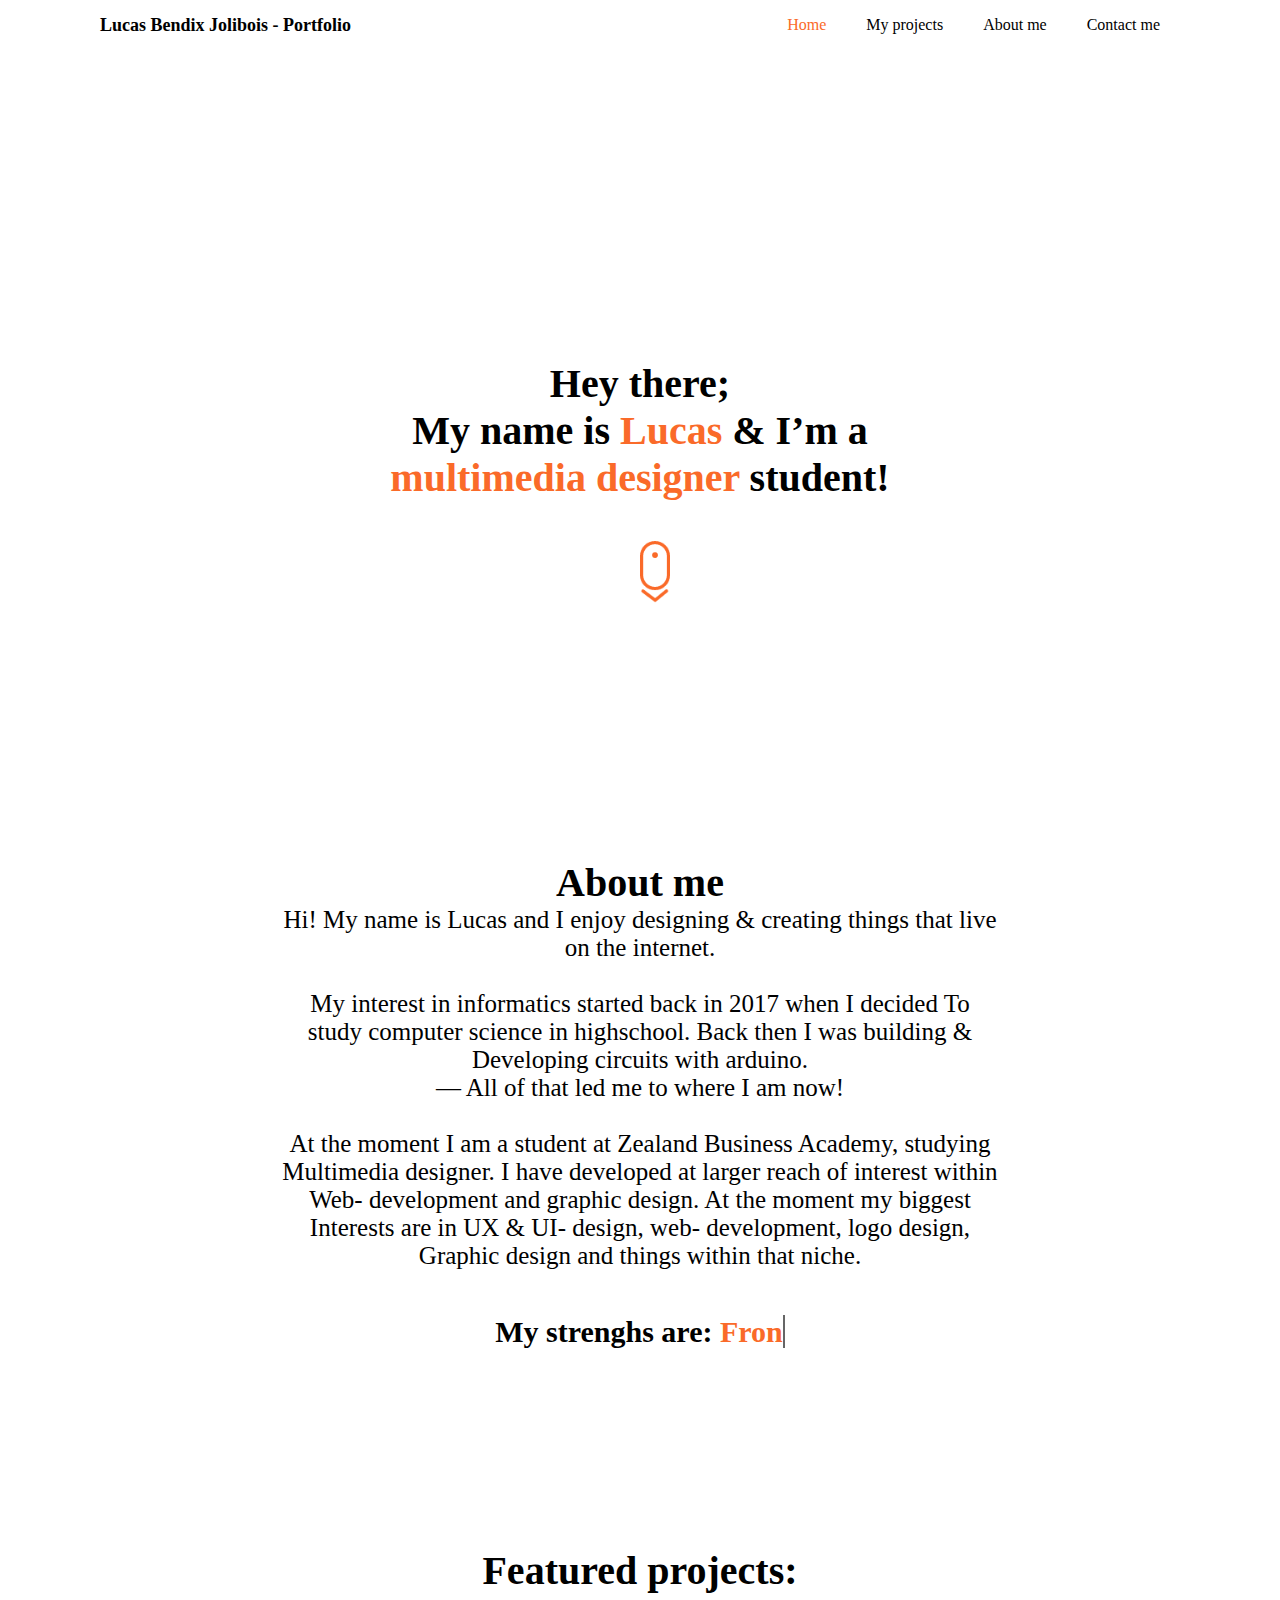
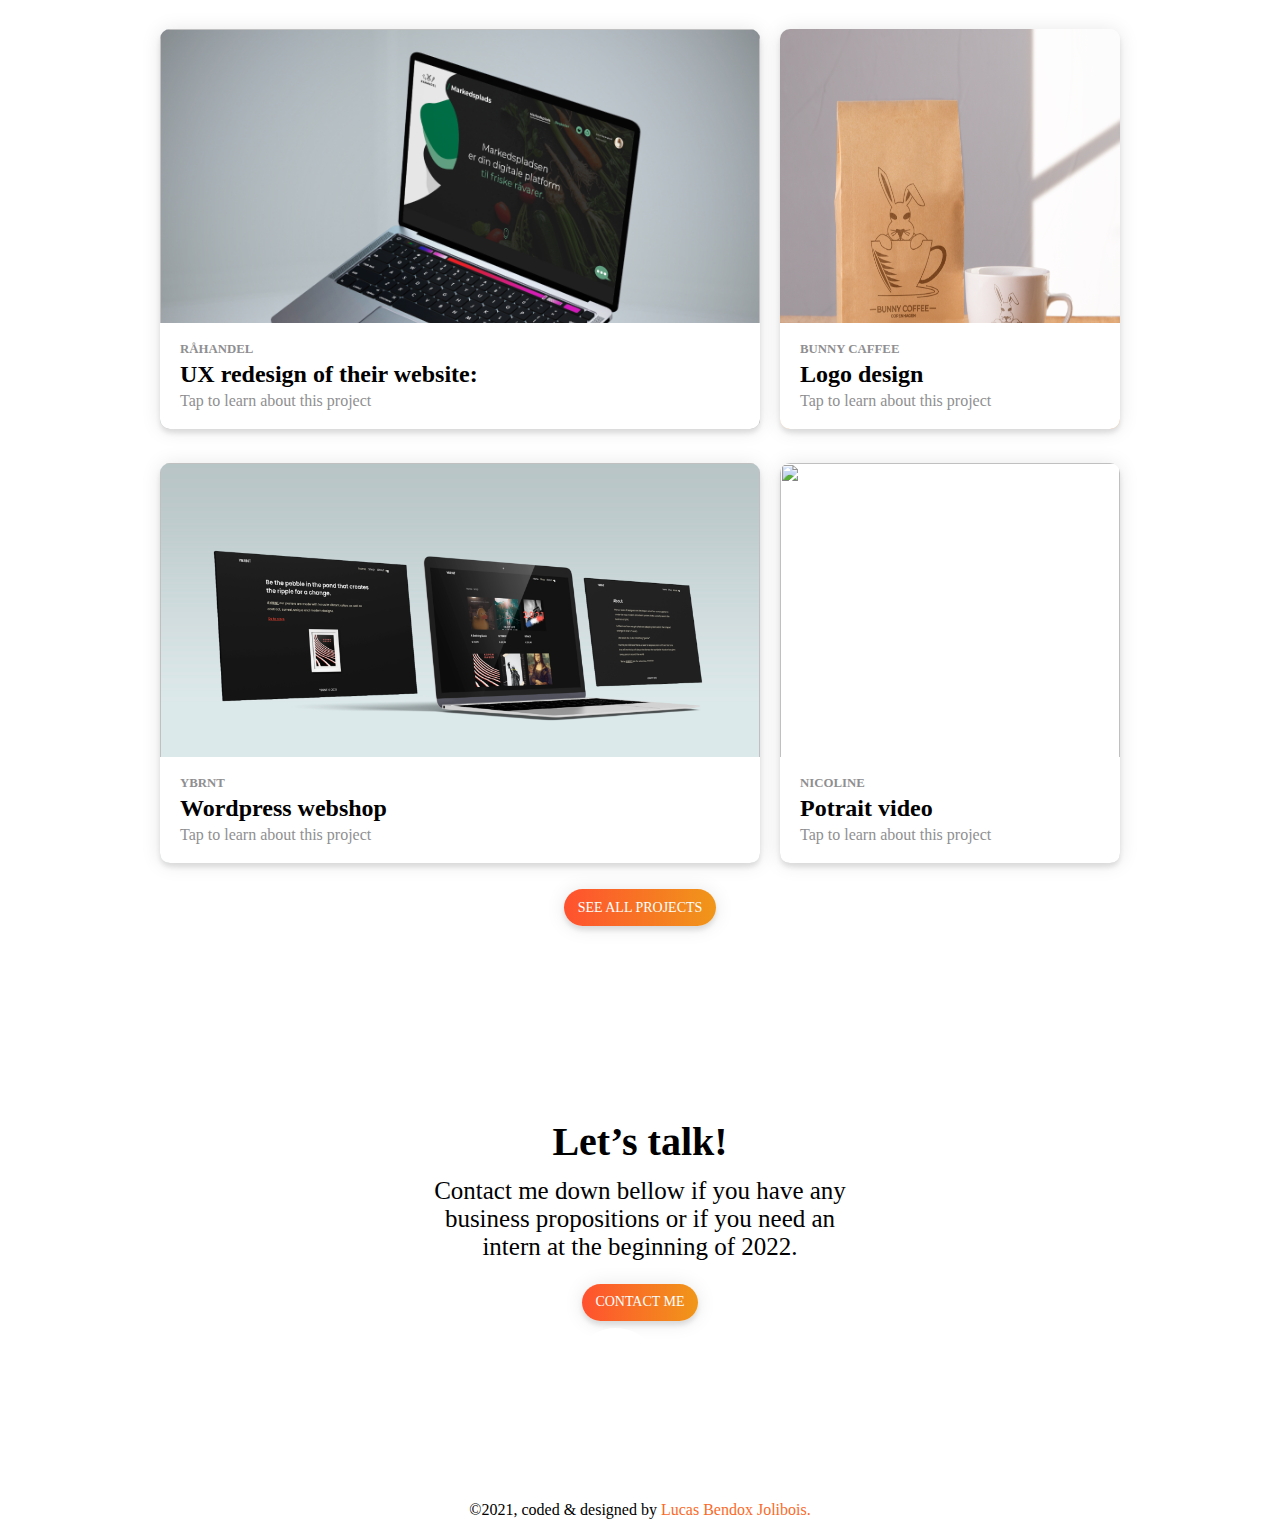
==== index.html @ 2fee9790 "update" ====
<!DOCTYPE html>
<html>
    <head>
        <meta charset="utf-8">
        <meta http-equiv="X-UA-Compatible" content="IE=edge">
        <title></title>
        <meta name="description" content="">
        <meta name="viewport" content="width=device-width, initial-scale=1">
		<script src="https://kit.fontawesome.com/06755d9ca7.js"></script> 
        <link rel="stylesheet" href="style.css">
    </head>
    <body>


		 <!-- Navigation bar -->
		 <header>
			<!--logo (name of the portfolio)-->
			<div class="logo">Lucas Bendix Jolibois - Portfolio</div>

			<!--The menu options-->
			<nav >
			<ul>
				<li><a class="active" href="index.html">Home</a></li>
				<li><a href="my-projects.html">My projects</a></li>
				<li><a href="about-me.html">About me</a></li>
				<li><a href="contact-me.html">Contact me</a></li>
			</ul>

			<!--the burger menu-->
		</nav>
		<div class="burger-menu"><i class="fas fa-bars"></i></div>
		</header>



        <section>

<div>
        <h1 class="title-home">
            Hey there; <br>
My name is <span class="span-color">Lucas </span> & I’m a <br>
<span class="span-color"> multimedia designer </span> student!
        </h1> </div>

        <div class="scroll-icon-position">
        <img class="scroll-icon" src="scroll-2.png" alt="">
    </div>
    </section>




    <section class="section-c">

        <h2 class="about-me-h2 ">
            About me
        </h2>

        <p class="about-me-p">
            Hi! My name is Lucas and I enjoy designing & creating things 
that live on the internet. <br><br>

My interest in informatics started back in 2017 when I decided 
To study computer science in highschool. Back then I was building &
Developing circuits with arduino.  <br>
— All of that led me to where I am now! <br> <br>
 
At the moment I am a student at Zealand Business Academy, studying
Multimedia designer. I have developed at larger reach of interest within
Web- development and graphic design. At the moment my biggest
Interests are in UX & UI- design, web- development, logo design, 
Graphic design and things within that niche.

        </p>
		<div class="text-type-home">

			<h1>My strenghs are:
				<span
				   class="txt-rotate"
				   data-period="2000"
				   data-rotate='[ "Front-end web development.", "UX & UI- design.", "Logo design.", "Illustrator.", "Ligthroom." ]'></span>
			  </h1>
			  
		
			</div>
    </section>


    <h2 class="featured-projects-h2">
        Featured projects:
    </h2>




    <main class="concord" id="concord-cards">


		<div class="card xl">
			<input type="button" class="concord exit" value="×"/>
			<section class="wrapper">
				<img style="background-image: url(Råhandel-cover.png)" alt=""></img>
				<footer class="card-footer">
					<h6>Råhandel</h6>
					<h4>UX redesign of their website:</h4>
					<p>Tap to learn about this project</p>
				</footer>
			</section>
		<div class="content">

		

				<footer class="card-footer">
					<p>Your danish online marketplace with total ordering, delivery and payment 
						of food from small and medium-sized producers to business customers 
						within retail and HORECA. </p>
				</footer>
			</section>
			<div class="content raaaa">
				<p><b>Assignment: </b> <br>
					Raahandel were having problems with their user experience and were
					therefore in need of a redesign that would resonate with their costumers
					and brand. </p>
				<!--<img class="raa-1" alt="" style="background-image:url(mockuo-1-raahandel.png)"/>-->
				<img class="raa-1" src="mockuo-1-raahandel.png" alt="">
				
					<p ><b>Learn more about this project: </b> <br>
						Press on the button down bellow to learn more about this project
					and the process behind it.</p>
					<div class="raah">
						<a href="#" class="btn-grad">Learn more</a>
					</div>
			</div>
		</div>
		</div>
		</div>


		<div class="card im">
			<input type="button" class="concord exit" value="×"/>
			<section class="wrapper">
				<img  src="Bunny-cover.png" alt=""></img>
				<footer class="card-footer">
					<h6>Bunny caffee</h6>
					<h4>Logo design</h4>
					<p>Tap to learn about this project</p>
				</footer>
			</section>
		<div class="content">
	

				<footer class="card-footer">
					
					<p> 
						Your local original & organic coffee shop ready to delight the palette 
of the serious coffee drinker.  
						 </p>
				</footer>
			</section>
			<div class="content">
				<p><b>Assignment: </b> <br>
					Bunny Coffee is a local organic coffee shop that is in need of a logo 
					that resonates with their brand and their costumers.
					 </p>
					 <img class="bunny-log" src="Bunny-logo.png" alt="">

					 <div class="slideshow-container">
						<div class="slideshow-inner">
						  <div class="mySlides fade">
						
							<img  src='coffee-with-logo.png' style='width: 100%;' alt="#"/>
							
						  </div>
						
						  <div class="mySlides fade">
						
							<img  src='caffee-building-logo.png' style='width: 100%;' alt="#"/>
							
						  </div>
						
						  <div class="mySlides fade">
						
							<img  src='caffee-cup.png' style='width: 100%;' alt="#"/>
							
						  </div>

						  <div class="mySlides fade">
						
							<img  src='bunny-cup.png' style='width: 100%;' alt="#"/>
							
						  </div>
						
						 
						  
						  </div>
						
						
						  <a class="prev" onclick='plusSlides(-1)'>&#10094;</a>
						  <a class="next" onclick='plusSlides(1)'>&#10095;</a>
						</div>
						<br/>
						
						
						<div style='text-align: center;'>
						  <span class="dot" onclick='currentSlide(1)'></span>
						  <span class="dot" onclick='currentSlide(2)'></span>
						  <span class="dot" onclick='currentSlide(3)'></span>
						  <span class="dot" onclick='currentSlide(4)'></span>
						</div>
						
						</div>

				<p class="logo-bunny-stuff"> Look at the pictures above to get a feel of the brand and the logo. For more projects, either press on view more projects on under featured projects or visit the projects funktionality in the navigation.</p>
			</div>
		</div>
	</div>
</div>

		<header class="cards">
	<!--	<time>
		<h5 id="date">January 29</h5>
		<h3 id="day">Monday</h3>
	</time>-->


		</header>

		<div class="card xl raaaa">
			<input type="button" class="concord exit" value="×"/>
			<section class="wrapper">
				<img style="background-image: url(ybrnt-project.png)" alt=""></img>
				<footer class="card-footer">
					<h6>YBRNT</h6>
					<h4>Wordpress webshop</h4>
					<p>Tap to learn about this project</p>
				</footer>
			</section>
		<div class="content">
			<p> 
				YBRNT is a modern poster webshop only based on the internet. Shop vibrant, fashionable & abstract art prints for your wall.
				 </p>

				 <p><b>Assignment: </b> <br>
					This was one of my school projects where I had to build a Wordpress poster webshop, as well as design and print posters which were to be sold on the webshop.
					 </p>
					 <img class="wp-gif" src="Skrmoptagelse-2021-05-01-kl-2055.gif" alt="">
					 <p class="learn-more-stuff"><b>Learn more about this project: </b> <br>
						Press on the button down bellow to learn more about this project
					and the process behind it.</p>
					<div class="raah">
						<a href="#" class="btn-grad btn-ynrnt">Learn more</a>
					</div>
		</div>
		</div>



		<div class="card im">
			<input type="button" class="concord exit" value="×"/>
			<section class="wrapper">
				<img  src="Skærmbillede 2021-05-01 kl. 11.40.59.png" alt=""></img>
				<footer class="card-footer">
					<h6>Nicoline</h6>
					<h4>Potrait video</h4>
					<p>Tap to learn about this project</p>
				</footer>
			</section>
		<div class="content">
			<p> 
				A video protrait representing my classmate Nicoline and her hobbies.  
				 </p>
				 <p><b>Assignment: </b> <br>
					Through this project, we were to produce a video portrait of a classmate. There were no specific requirements in relation to how the task should be approached, however, a serious and reflective approach to the presentation was expected. The video portrait should reflect who my classmate Nicoline is, and her hobbies. The video had to last 2 minutes and had to be edited in Premiere Pro Adobe.
					 </p>
					 <div class="video-container">
						<iframe id="nicoline-youtube" width="100%" height="100%" src="https://www.youtube.com/embed/y2m4r-xyUCc?rel=0" frameborder="0" allow="accelerometer; clipboard-write; encrypted-media; gyroscope; picture-in-picture" allowfullscreen></iframe>
					  </div><div class="mango"></div>
		</div>
		</div>
	</main>
	<div class="the-btn">
	<a href="#" class="btn-grad">See all projects</a>
</div>


	

	<section class="section-c">

        <h2 class="me-h2 talk">
            Let’s talk!
        </h2>

        <p class="about-me-p talk-p">
            Contact me down bellow if you have any <br> 
business propositions or if you need an <br>
intern at the beginning of 2022.
        </p>
		<div class="the-btn">
		<a href="#" class="btn-grad">Contact me</a>
	</div>
	<div class="contact-icons">
		<div class="message-bg">
		</div>
		<img  class="mes" src="message-icon@2x.png" alt=""></img>
	
		<img  class="linked" src="linkedin-icon.png" alt=""></img>
	</div>
    </section>

	<footer class="the-site-footer">
<div>
		<p>©2021, coded & designed by <span> <a class="footer-span" href="https://www.linkedin.com/in/lucas-bendix-jolibois-9b3550201" target="_blank">Lucas Bendox Jolibois.</a></span> </p>
	</div>
	</footer>

	
		 <!--Makes the burger menu usable so that it has a function-->
		 <script src="https://code.jquery.com/jquery-3.5.1.js"></script>
		 <script type="text/javascript">
		 $(document).ready(function(){ /*all selectors starts with a "$"*/
		 $('.burger-menu').click(function(){ /*makes it posible to click on the burger menu and adds a function to it*/
		 $('nav').toggleClass('active')}) })</script>  <!--does so that the function that the bruger menu has is to activate the nav bar (the elemtent "nav" will be shown)-->

   
        <script src="https://cdnjs.cloudflare.com/ajax/libs/jquery/3.2.1/jquery.min.js"></script>
        <script src="main.js" async defer></script>
    </body>
</html>
---- style.css ----
@font-face {
	font-family: Roboto;
	src: url("https://s3-us-west-2.amazonaws.com/s.cdpn.io/565097/Roboto-Regular.woff2")
			format("woff2"),
		url("https://s3-us-west-2.amazonaws.com/s.cdpn.io/565097/Roboto-Regular.woff")
			format("woff"),
		url("https://s3-us-west-2.amazonaws.com/s.cdpn.io/565097/Roboto-Regular.ttf")
			format("ttf");
	font-weight: 400;
	font-style: normal;
}





/*Navigation*/
header{
    position: absolute; /*makes it visible, without this, the nav bar would just have the same color as the background*/
    top: 0; /*does so thhere is no white space on the top*/
    left: 0; /*placement of the navbar*/
    padding: 0 100px; /*placement of the nav-bar*/
    background: transparent; /*background color of the nav bar*/
    width: 100%; /*how much the nav bar should fill of the screen in width*/
    box-sizing: border-box; /*turns it into boxes*/
}

/*logo in the navigation*/
header .logo{
    color: #000; /*font color in nav-bar*/
    height: 50px; /*height of the nav-bar*/
    line-height: 50px; /*lineheight in the nav-bar*/
    font-size: 18px; /*size of the font*/
    float: left; /*placement of the name in the nav-bar (Lucas Bendix Jolibois Portfolio)*/
    font-weight: bold; /*makes the text bold in the name of the nav*/
}

/*push the menu options to the right*/
header nav{
    float: right; /*pushes the navigation options to the right*/
}

/*display flex*/
header nav ul{
    margin: 0; /*removes margin*/
    padding: 0; /*removes padding*/
    display: flex; /*dispay flex puts the navigation enxt to eachother in a line*/
}

/*removed liststyle*/
header nav ul li{
    list-style: none; /*does so that it isnt displayed in a list style*/
}

/*adapted the menu optiosn to the nav bar on desktop*/
header nav ul li a{
    height: 50px; /*height of the nav*/
    line-height: 50px; /*lineheight of the bar*/
    padding: 0 20px; /*padding between nav menu options*/
    color: #000; /*color of nav*/
    text-decoration: none; /*no text decoration*/
    display: block; /*displays it as a block around the different nav options*/
	transition: .22s ease-in-out;
	position: relative;
	top: 0;
}

header nav a:hover{
transition: .22s ease-in-out;
top: -3px;
font-size: 18px;

}
/*added a hover effect and a location effect*/
header nav ul li a:hover,
header nav ul li a.active{
    color: #FA6A29; /*turnes the text on nav orange when hover is activated*/
    background: transparent; /*turnes the background on nav black when hover is activated*/
}

/*added the bruger menu to the menubare and removed it for desktop*/
.burger-menu{
    color: #FA6A29; /*white burger menu*/
    float: right; /*pushes the burger menu to the right*/
    line-height: 50px;
    font-size: 24px;
    cursor: pointer; /*shows that it is clickable*/
    display: none; /*removes the visibility of the bruger menu when its on desktop*/
}







.btn-grad {background-image: linear-gradient(to right, #FF512F 0%, #F09819  51%, #FF512F  100%)}
.btn-grad {
   
   
   text-align: center;
   text-transform: uppercase;
   transition: 0.5s;
   background-size: 200% auto;
   color: white;            
   box-shadow: 0px 4px 5px 0px rgba(0, 0, 0, 0.10),
   0px 5px 20px 0px rgba(0, 0, 0, 0.10);
   display: block;
   text-decoration: none;
   display: inline-block;
   padding: 0.7375em 0.99em;
   border-radius: 2em;
   font-size: 14px;
   margin: 0.5em 0;
   padding-bottom: 0.7375em;
   box-shadow: 0px 4px 5px 0px rgba(0, 0, 0, 0.10),
   0px 1px 20px 0px rgba(0, 0, 0, 0.10);
 }

 .btn-grad:hover {
   background-position: right center; /* changes the direction of the grad on button */
   color: #fff;
   text-decoration: none;
   box-shadow: 0px 0px #888888;
   
 }



.btn{
    text-decoration: none;
    background: #D7793E;
    display: inline-block;
    color: #ffff;
    padding: 0.7375em 0.99em;
    border-radius: 2em;
    font-size: 14px;
    margin: 0.5em 0;
    padding-bottom: 0.7375em;
}

/*adds a hover effect to the second button*/
.btn:hover{
    color: #FCB905;
    background: #111111;
}


.title-home{
    text-align: center;
    padding-left: 30%;
    padding-right: 30%;
    padding-top: 40vh;
    font-weight: 600;
    font-size: 40px;
}

.span-color{
    color: #FA6A29
}

.scroll-icon{
	position: absolute;
    height: auto;
    width: 30px;
    display: inline-block;
    text-align: center;
    margin-top: 40px;

}

div, .scroll-icon-position{
    text-align: center;
  }



  .about-me-h2{
    text-align: center;
    padding-left: 30%;
    padding-right: 30%;
    padding-top: 50px;
    font-weight: 600;
    font-size: 40px;
	padding-top: 28%;
  }


  .me-h2{
    text-align: center;
    padding-left: 30%;
    padding-right: 30%;
    padding-top: 50px;
    font-weight: 600;
    font-size: 40px;
	
  }

  

  .about-me-p{
      padding-left: 22%;
      padding-right: 22%;
      text-align: center;
      font-size: 25px;
  }


  .featured-projects-h2{
    text-align: center;
    padding-left: 30%;
    padding-right: 30%;
    padding-top: 22vh;
    font-weight: 600;
    font-size: 40px;
  }





*, *:before, *:after {
		-moz-box-sizing: border-box;
		-webkit-box-sizing: border-box;
		box-sizing: border-box;
	}
body,
html {
	padding: 0;
	height: 100%;
	width: 100%;
}
body.scroll-off{
	overflow-y: hidden;
}
html,
body,
div,
span,
applet,
object,
iframe,
title,
p {
	margin: 0;
	padding: 0;
	border: 0;
	font-size: 100%;
	font: inherit;
	vertical-align: baseline;
	font-family: "Roboto";
}
h1,
h2,
h3,
h4,
h5,
h6 {
	margin: 0;
	font-size: 100%;
	vertical-align: baseline;
	font-family: "Roboto";
	font-weight: 600;
}
h1 {
	font-size: 3em;
}
h2 {
	font-size: 2.6em;
}
h3 {
	font-size: 2em;
}
h4 {
	font-size: 1.5em;
}
h5 {
	font-size: 1em;
}
h6 {
	font-size: 0.8em;
}
/* ================================= *
 * Cards outer Styling
 ==================================== */
main.concord {
	margin: 20px 0;
	text-align: center;
}
.concord > header {
	width: 90%;
	padding: 0px 15px 0px 15px;
	margin: 0 auto;
	position: relative;
	display: block;
	overflow: auto;
	text-align: left;
}
.concord > header time {
	display: table-cell;
	float: left;
	color: black;
}
.concord > header time:first-child {
	color: #8f8f91;
}
.concord > header time h3 {
	color: black;
	font-weight: 700;
}

.concord > header avatar{
	display: table-cell;
	text-align: right;
	float: right;
	background-position: center;
	background-size: 120%;
	background-repeat: no-repeat;
	border-radius: 50%;
	height: 50px;
	width: 50px;
}
/* ================================= *
 * Card Styling + Default
 ==================================== */
.card {
	z-index: 1;
	cursor: pointer;
	display: inline-block;
	position: static;
	text-align: left;
	width: 89%;
	height: 400px;
	max-height: 400px;
	border-radius: 10px;
	margin: 15px 8px;
	overflow: hidden;
	background: white;
	box-shadow: 0px 4px 5px 0px rgba(0, 0, 0, 0.10),
		0px 1px 20px 0px rgba(0, 0, 0, 0.10);
	transform-origin: center;
	transition: transform, width, height, border-radius, top, left;
  	transition-duration: 500ms;
  	transition-timing-function: ease-in-out;
	-moz-user-select: none; 
	-webkit-user-select: none; 
	-ms-user-select:none; 
	user-select:none;
	-o-user-select:none;
}
.card.gate_reserved{
	box-shadow: none;
}
.card .wrapper {
	height: 100%;
	width: 100%;
	position: relative;
	display: table; 
}
.card h5,
.card h6,
.card p {
	margin: 4px 0;
}
.card h6,
.card p {
	color: #8f8f91;
}
.card h6 {
	text-transform: uppercase;
}
.card video,
.card img {
	display: table-cell;
	position: relative;
	width: 100%;
	height: 100%;
	background-position: center;
	background-size: cover;
	background-repeat: no-repeat;
}
.card > .wrapper > header,
.card > .wrapper > footer{
	display: table-cell;
	width: 100%;
	height: auto;
	padding: 15px 20px;
	box-sizing: border-box;
}
.card > .wrapper > footer{
	background: white;
	position: absolute;
	bottom: 0;
	left: 0;
}
.card:active {
	transform: scale(0.97);
}

/* Card Style: x */
.card.x h4,
.card.x p {
	color: white;
}
.card.x h6 {
	color: rgba(255, 255, 255, 0.65);
}
.card.x > .wrapper > header,
.card.x > .wrapper > footer {
	position: absolute;
	left: 0;
	background: transparent;
	padding: 15px 20px;
}
.card.x > .wrapper > header {
	top: 0;
}
.card.x > .wrapper > footer {
	bottom: 0;
}
/* Card Style: v */
.card.im .wrapper{display: block;}
.card.im video{object-fit: cover;}
.card.im video:before{
	position: absolute;
	right: 15px;
	top: 0;
	background: rgba(255,255,255,0.3);
	content: "mute";
}

/* Card Style: i */
.card.i h2,
.card.i h6,
.card.i p{
	color: white;
}
.card.i h2{
	width: 50%;
	text-transform: uppercase;
}
.card.i p{
	font-size: 0.7em;
}
.card.i > .wrapper > header,
.card.i > .wrapper > footer {
	position: absolute;
	left: 0;
	padding: 15px 20px;
}
.card.i > .wrapper > header{
	top: 0;
}
.card.i > .wrapper > header img{
	width: 70px;
	height: 70px;
	border-radius: 18px;
	background-position: center;
	background-size: cover;
	background-repeat: no-repeat;
	background-color: white;
}
.card.i > .wrapper > footer {
	background: transparent;
	bottom: 0;
}
button.card{
	position: relative;
	height: auto;
	width: auto;
	border: 0;
	outline: 0;
	font-weight: 600;
	color: rgba(28, 111, 215, 0.88);
	text-align: left;
	background: rgba(255,255,255,0.95);
	border-radius: 20px;
	padding: 4.4px 13px;
}
/* Card Style~input styling*/
input[type="button"].concord{
	cursor: pointer;
	position: absolute;
	height: auto;
	width: auto;
	border: 0;
	outline: 0;
	font-weight: 600;
	color: rgba(28, 80, 245, 0.98);
	text-align: left;
	background: rgba(255,255,255,0.95);
	border-radius: 20px;
	padding: 4.4px 13px;
	margin: 0;
	right: 20px;
	bottom: 19px;
	box-sizing: border-box;
}
input[type="button"].concord:active{
	color: rgba(28, 80, 245, 0.48);
}
input[type="button"].concord.exit{
	display: none;
	z-index: 99;
	top: 15px;
	right: 20px;
	bottom: initial;
	padding: 2px 7px;
	font-size: 1.2em;
	line-height: 1em;
	color: rgba(255,255,255,0.75);
	background: rgba(20,20,25,0.65);
	padding-bottom: 2.5px;
	padding-top: 2.5px;
	
}
input[type="button"].concord-exit:active{
	color: rgba(28, 80, 245, 0.48);
}
/* Card State: Content and Card active Styling*/
.card > .content{
	margin-top: 60px;
	margin-bottom: 20px;
	opacity: 0;
	width: 100%;
	height: 0px;
	transition: height, opacity, margin;
  	transition-duration: 900ms;
  	transition-timing-function: ease-in-out;
}
	.card > .content p{
		margin: 35px 20px;
		color: #8f8f91;
	}
		.card > .content p + p{
			margin-top: 0;
		}
		.card > .content p > b{
			color: black;
		}
	.card > .content img{
		position: relative;
		display: block;
		width: 100%;
		height: auto;
		background-position: center;
		background-repeat: no-repeat;
		background-size: cover;
	}
/*	.card > .content img:after{
		
	}*/
.card.in-flight{
	cursor: default;
	z-index: 98;
	display: block;
	max-height: none;
	max-width: none;
	top: 40px!important;
	height: 95vh !important;
	width: 100vw !important;
	margin: 0;
	overflow-y: scroll;
	transform: none;
	border-bottom-left-radius: 0;
	border-bottom-right-radius: 0;
}
.card.active:hover{
	transform: none;
}
.card.in-flight > .wrapper{
	height: 55%;
}
.card.in-flight > input[type="button"].concord.exit{
	display: block;
}
.card.in-flight > .content{
	margin-top: 0px;
	height: 45%;
	background: white;
	opacity: 1;
}

.the-btn{
	text-align: center;
	margin-top: -20px;
}

.raa-1{
	margin-top: 80px;
	margin-bottom: 80px;
	padding-left: 10%;
	padding-right: 10%;
}


.learn-more-project{
	margin-top: 0px;
	margin-bottom: -100px;
}

.learn-more-project-p{
	padding-bottom: -20px;

}

.card > .content .raaaa p {
	
		margin: 5px;
}

.btn{
	margin-bottom: 50px;
}

.talk{
	margin-top: 15vh;
	margin-bottom: 12px;
}

.talk-p{
	padding-bottom: 4vh;
}

.txt-rotate{
	color: #FA6A29;
	text-align: center;
}

.text-type-home{
	text-align: center;
	font-size: 10px;
	margin-bottom: 0vh;
	margin-top: 5vh;
}

.bunny-log{
	margin-top: -30px;
	margin-bottom: -50px;
}

.logo-bunny-stuff{
	padding-bottom: 7vh;
}


.btn-ynrnt{
	margin-top: -100px;
}




/* carouselle*/

.slideshow-container {
    max-width: 80%;
    position: relative;
    margin: auto
}

.mySlides {
    display: none;
  height: auto;
  border: solid 1px black;
     
}

.prev,
.next {
    cursor: pointer;
    position: absolute;
    top: 50%;
    width: auto;
    margin-top: -22px;
    padding: 16px;
    color: #222428;
    font-weight: bold;
    font-size: 30px;
    transition: .6s ease;
    border-radius: 0 3px 3px 0
}

.next {
    right: -50px;
    border-radius: 3px 3px 3px 3px
}

.prev {
    left: -50px;
    border-radius: 3px 3px 3px 3px
}

.prev:hover,
.next:hover {
    color: #f2f2f2;
    background-color: rgba(0, 0, 0, 0.8)
}

.text {
    color: #f2f2f2;
    font-size: 15px;
    padding-top: 12px;
  padding-bottom: 12px;
    position: absolute;
    bottom: 0;
    width: 100%;
    text-align: center;
    background-color: #222428
}

.numbertext {
    color: #f2f2f2;
    font-size: 12px;
    padding: 8px 12px;
    position: absolute;
    top: 0
}

.dot {
    cursor: pointer;
    height: 15px;
    width: 15px;
    margin: 0 2px;
    background-color: #bbb;
    border-radius: 50%;
    display: inline-block;
    transition: background-color .6s ease
}

.active,
.dot:hover {
    background-color: #e2e0e0
}




/*footer*/
.the-site-footer{
	text-align: center;
	padding-bottom: 2vh;
	margin-top: 9vh;
}



.raah{
	padding-bottom: 5vh;
}


#nicoline-youtube{
    
	margin-bottom: 600px;
}


.video-container { 
	position: relative; 
	padding-bottom: 56.25%; 
	padding-top: 30px; 
	height: 0; 
	overflow: hidden; 
	margin-left: 5%;
	margin-right: 5%;
	
}

.video-container iframe, .video-container object, .video-container embed { 
	position: absolute; 
	top: 0; 
	left: 0; 
	width: 100%; 
	height: 100%; }

	.mango{
		padding-top: 10vh;
	}


	.wp-gif{
		width: 100%;
		height: auto;
		padding-left: 5%;
		padding-right: 5% !important;
		padding-bottom: 5vh;
	}

	.footer-span{
		text-decoration: none;
		color: #FA6A29;
		transition: .22s ease-in-out;
		position: relative;
		top: 0;
	}

	.footer-span:hover{
		color: #ff5100;
		transition: .22s ease-in-out;
		top: -2px;
		font-size: 17px;
	}

@media screen and (min-width: 530px){
	.card{
		width: 75%;
	}
}
@media screen and (min-width: 600px){
	.card{
		max-width:340px;
		width: 65%;
	}
}
@media screen and (max-width: 599px){
	.card.in-flight{
		border-radius: 0;
		max-width: 100%;
		top: 0!important; 
		left:0!important;
	}
}
@media screen and (min-width: 600px){
	.card.in-flight{
		left: calc((100vw - 460px) / 2)!important;
		max-width: 460px!important;
	}
}
@media screen and (min-width: 730px){
	.card{
		max-width:340px;
		width: 40%;
	}
	.card.in-flight{
		left: calc((100vw - 700px) / 2)!important;
		max-width: 700px!important;
	}
}
@media screen and (min-width: 1000px){
	.card{
		width: 340px;
	}
	.card.xl{
		width: 600px;
		max-width: 600px;
	}
	.card.xl.active{
		width: 100%;
		max-width: 700px;
	}
}


/*------- MEDIA QUERIES PRIMARILY FOR THE NAVIGATION--------*/


/*@media for the menu for everything smaller than 990 pixels*/
@media (max-width: 990px){
    header{
        padding: 0 20px;
    }

/*made the bruger menu visible on smaller devices (to make it responsive)*/
    .burger-menu{
        display: block;
    }

/*made the burger menu usable (on smaller devices)*/
    header nav{
        /*display: none;*/
        
        position: absolute; /*makes invisible so that you'll see the main page*/
        width: 100%;
        height: calc(100vh - 50px); /*100vh does so that the menu bare on phone uses all the screen. retracting 50px as the 100vh uses abit more than the whole screen*/
        background: #fff;
        z-index: 2; /*puts the burger menu infront as i had trouble with it either being behind the youtbe video or covering it so that the youtube video wouldn't play*/
        top: 50px; /*how far down it is places from the top*/
        left: -100%; /*does so that the menu bar comes from the left side. if it was without the -, it would have come from the right side*/
        transition: 0.5s; /*how long it takes for the menu bare to apear. 0.5s gives it time to show the transition*/
    }

/*code for the header nav. when its active the menu bar will apoear at the middle of the screen instead of being on the left side*/
    header nav.active{
        left: 0;
    }

/*code for the menu on smaller devices*/
    header nav ul{
        display: block; /*alignes the menu downwards*/
        text-align: center; /*centers it so that it isnt on the left side*/
    }

/*box code*/
    header nav ul li a{
        border-bottom: 1px solid #333333; /*adds a line around the menu options so that you can differentiate between the boxes of the meu options and the the limits and where it ends*/
    }
}


@media (max-width: 340px){
header .logo{
    font-size: 15px;
	
}
}

@media (max-width: 380px){
	.title-home{
		text-align: center;
		padding-left: 10%;
		padding-right: 10%;
		padding-top: 20vh;
		font-weight: 600;
		font-size: 25px;
	}


	.scroll-icon{
		position: absolute;
		height: auto;
		width: 18px;
		display: inline-block;
		text-align: center;
		margin-top: 15px;
	
	}
	

	.me-h2{
		text-align: center;
		padding-left: 10%;
		padding-right: 10%;
		padding-top: 50px;
		font-weight: 600;
		font-size: 25px;
		
	  }
	
	  
	
	  .about-me-p{
		  padding-left: 10%;
		  padding-right: 10%;
		  text-align: center;
		  font-size: 15px;
	  }

	  .about-me-h2{
		text-align: center;
		padding-left: 10%;
		padding-right: 10%;
		padding-top: 50px;
		font-weight: 600;
		font-size: 25px;
		padding-top: 37%;
	  }

	  .featured-projects-h2{
		text-align: center;
		padding-left: 10%;
		padding-right: 10%;
		padding-top: 22vh;
		font-weight: 600;
		font-size: 25px;
	  }

	  h1 {
		font-size: 22px;
	}
}

@media (max-width: 299px){
    header .logo{
        font-size: 11px;
    
    }}


    @media (max-width: 235px){
        header .logo{
            font-size: 10px;
        
        }}

	

		@media (max-width: 489px){
			.title-home{
				text-align: center;
				padding-left: 10%;
				padding-right: 10%;
				padding-top: 20vh;
				font-weight: 600;
				font-size: 25px;
			}
		
		
			.scroll-icon{
				position: absolute;
				height: auto;
				width: 18px;
				display: inline-block;
				text-align: center;
				margin-top: 15px;
			
			}
			
		
			.me-h2{
				text-align: center;
				padding-left: 10%;
				padding-right: 10%;
				padding-top: 50px;
				font-weight: 600;
				font-size: 25px;
				
			  }
			
			  
			
			  .about-me-p{
				  padding-left: 10%;
				  padding-right: 10%;
				  text-align: center;
				  font-size: 15px;
			  }
		
			  .about-me-h2{
				text-align: center;
				padding-left: 10%;
				padding-right: 10%;
				padding-top: 50px;
				font-weight: 600;
				font-size: 25px;
				padding-top: 37%;
			  }
		
			  .featured-projects-h2{
				text-align: center;
				padding-left: 10%;
				padding-right: 10%;
				padding-top: 22vh;
				font-weight: 600;
				font-size: 25px;
			  }
		
			  h1 {
				font-size: 22px;
			}
		}







		@media only screen and (max-width: 407px) and (min-width: 400px)  {
			.title-home{
				text-align: center;
				padding-left: 10%;
				padding-right: 10%;
				padding-top: 20vh;
				font-weight: 600;
				font-size: 20px;
			}
		
		
			.scroll-icon{
				position: absolute;
				height: auto;
				width: 18px;
				display: inline-block;
				text-align: center;
				margin-top: 15px;
			
			}
		

			.me-h2{
				text-align: center;
				padding-left: 10%;
				padding-right: 10%;
				padding-top: 50px;
				font-weight: 600;
				font-size: 25px;
				
			  }
			
			  
			
			  .about-me-p{
				  padding-left: 10%;
				  padding-right: 10%;
				  text-align: center;
				  font-size: 15px;
			  }
		
			  .about-me-h2{
				text-align: center;
				padding-left: 10%;
				padding-right: 10%;
				padding-top: 50px;
				font-weight: 600;
				font-size: 25px;
				padding-top: 37%;
			  }
		
			  .featured-projects-h2{
				text-align: center;
				padding-left: 10%;
				padding-right: 10%;
				padding-top: 22vh;
				font-weight: 600;
				font-size: 25px;
			  }
		
			  h1 {
				font-size: 22px;
			}
			
		}




		 @media only screen and (max-width: 632px) and (min-width: 489px)  {
			.title-home{
				text-align: center;
				padding-left: 10%;
				padding-right: 10%;
				padding-top: 42vh;
				font-weight: 600;
				font-size: 33px;
			}
		
		
			.scroll-icon{
				position: absolute;
				height: auto;
				width: 18px;
				display: inline-block;
				text-align: center;
				margin-top: 15px;
			
			}
			
		
			.me-h2{
				text-align: center;
				padding-left: 10%;
				padding-right: 10%;
				padding-top: 50px;
				font-weight: 600;
				font-size: 33px;
				
			  }
			
			  
			
			  .about-me-p{
				  padding-left: 10%;
				  padding-right: 10%;
				  text-align: center;
				  font-size: 15px;
			  }
		
			  .about-me-h2{
				text-align: center;
				padding-left: 10%;
				padding-right: 10%;
				padding-top: 50px;
				font-weight: 600;
				font-size: 33px;
				padding-top: 45vh;
			  }
		
			  .featured-projects-h2{
				text-align: center;
				padding-left: 10%;
				padding-right: 10%;
				padding-top: 22vh;
				font-weight: 600;
				font-size: 33px;
			  }
		
			  h1 {
				font-size: 22px;
			}
		}


		@media only screen and (max-width: 770px) and (min-width: 633px)  {
			.title-home{
				text-align: center;
				padding-left: 10%;
				padding-right: 10%;
				padding-top: 42vh;
				font-weight: 600;
				font-size: 33px;
			}
		
		
			.scroll-icon{
				position: absolute;
				height: auto;
				width: 18px;
				display: inline-block;
				text-align: center;
				margin-top: 15px;
			
			}
			
		
			.me-h2{
				text-align: center;
				padding-left: 10%;
				padding-right: 10%;
				padding-top: 50px;
				font-weight: 600;
				font-size: 33px;
				
			  }
			
			  
			
			  .about-me-p{
				  padding-left: 10%;
				  padding-right: 10%;
				  text-align: center;
				  font-size: 15px;
			  }
		
			  .about-me-h2{
				text-align: center;
				padding-left: 10%;
				padding-right: 10%;
				padding-top: 50px;
				font-weight: 600;
				font-size: 33px;
				padding-top: 49vh;
			  }
		
			  .featured-projects-h2{
				text-align: center;
				padding-left: 10%;
				padding-right: 10%;
				padding-top: 22vh;
				font-weight: 600;
				font-size: 33px;
			  }
		
			  h1 {
				font-size: 22px;
			}
		}



		@media only screen and (max-width: 990px) and (min-width: 771px)  {
			.title-home{
				text-align: center;
				padding-left: 10%;
				padding-right: 10%;
				padding-top: 42vh;
				font-weight: 600;
				font-size: 39px;
			}
		
		
			.scroll-icon{
				position: absolute;
				height: auto;
				width: 18px;
				display: inline-block;
				text-align: center;
				margin-top: 15px;
			
			}
			
		
			.me-h2{
				text-align: center;
				padding-left: 10%;
				padding-right: 10%;
				padding-top: 50px;
				font-weight: 600;
				font-size: 33px;
				
			  }
			
			  
			
			  .about-me-p{
				  padding-left: 10%;
				  padding-right: 10%;
				  text-align: center;
				  font-size: 15px;
			  }
		
			  .about-me-h2{
				text-align: center;
				padding-left: 10%;
				padding-right: 10%;
				padding-top: 50px;
				font-weight: 600;
				font-size: 33px;
				padding-top: 45vh;
			  }
		
			  .featured-projects-h2{
				text-align: center;
				padding-left: 10%;
				padding-right: 10%;
				padding-top: 22vh;
				font-weight: 600;
				font-size: 33px;
			  }
		
			  h1 {
				font-size: 22px;
			}
		}


		@media only screen and (max-width: 1125px) and (min-width: 991px)  {
			.title-home{
				text-align: center;
				padding-left: 10%;
				padding-right: 10%;
				padding-top: 42vh;
				font-weight: 600;
				font-size: 39px;
			}
		
		
			.scroll-icon{
				position: absolute;
				height: auto;
				width: 18px;
				display: inline-block;
				text-align: center;
				margin-top: 15px;
			
			}
			
		
			.me-h2{
				text-align: center;
				padding-left: 10%;
				padding-right: 10%;
				padding-top: 50px;
				font-weight: 600;
				font-size: 33px;
				
			  }
			
			  
			
			  .about-me-p{
				  padding-left: 10%;
				  padding-right: 10%;
				  text-align: center;
				  font-size: 15px;
			  }
		
			  .about-me-h2{
				text-align: center;
				padding-left: 10%;
				padding-right: 10%;
				padding-top: 50px;
				font-weight: 600;
				font-size: 33px;
				padding-top: 45vh;
			  }
		
			  .featured-projects-h2{
				text-align: center;
				padding-left: 10%;
				padding-right: 10%;
				padding-top: 22vh;
				font-weight: 600;
				font-size: 33px;
			  }
		
			  h1 {
				font-size: 22px;
			}
		}
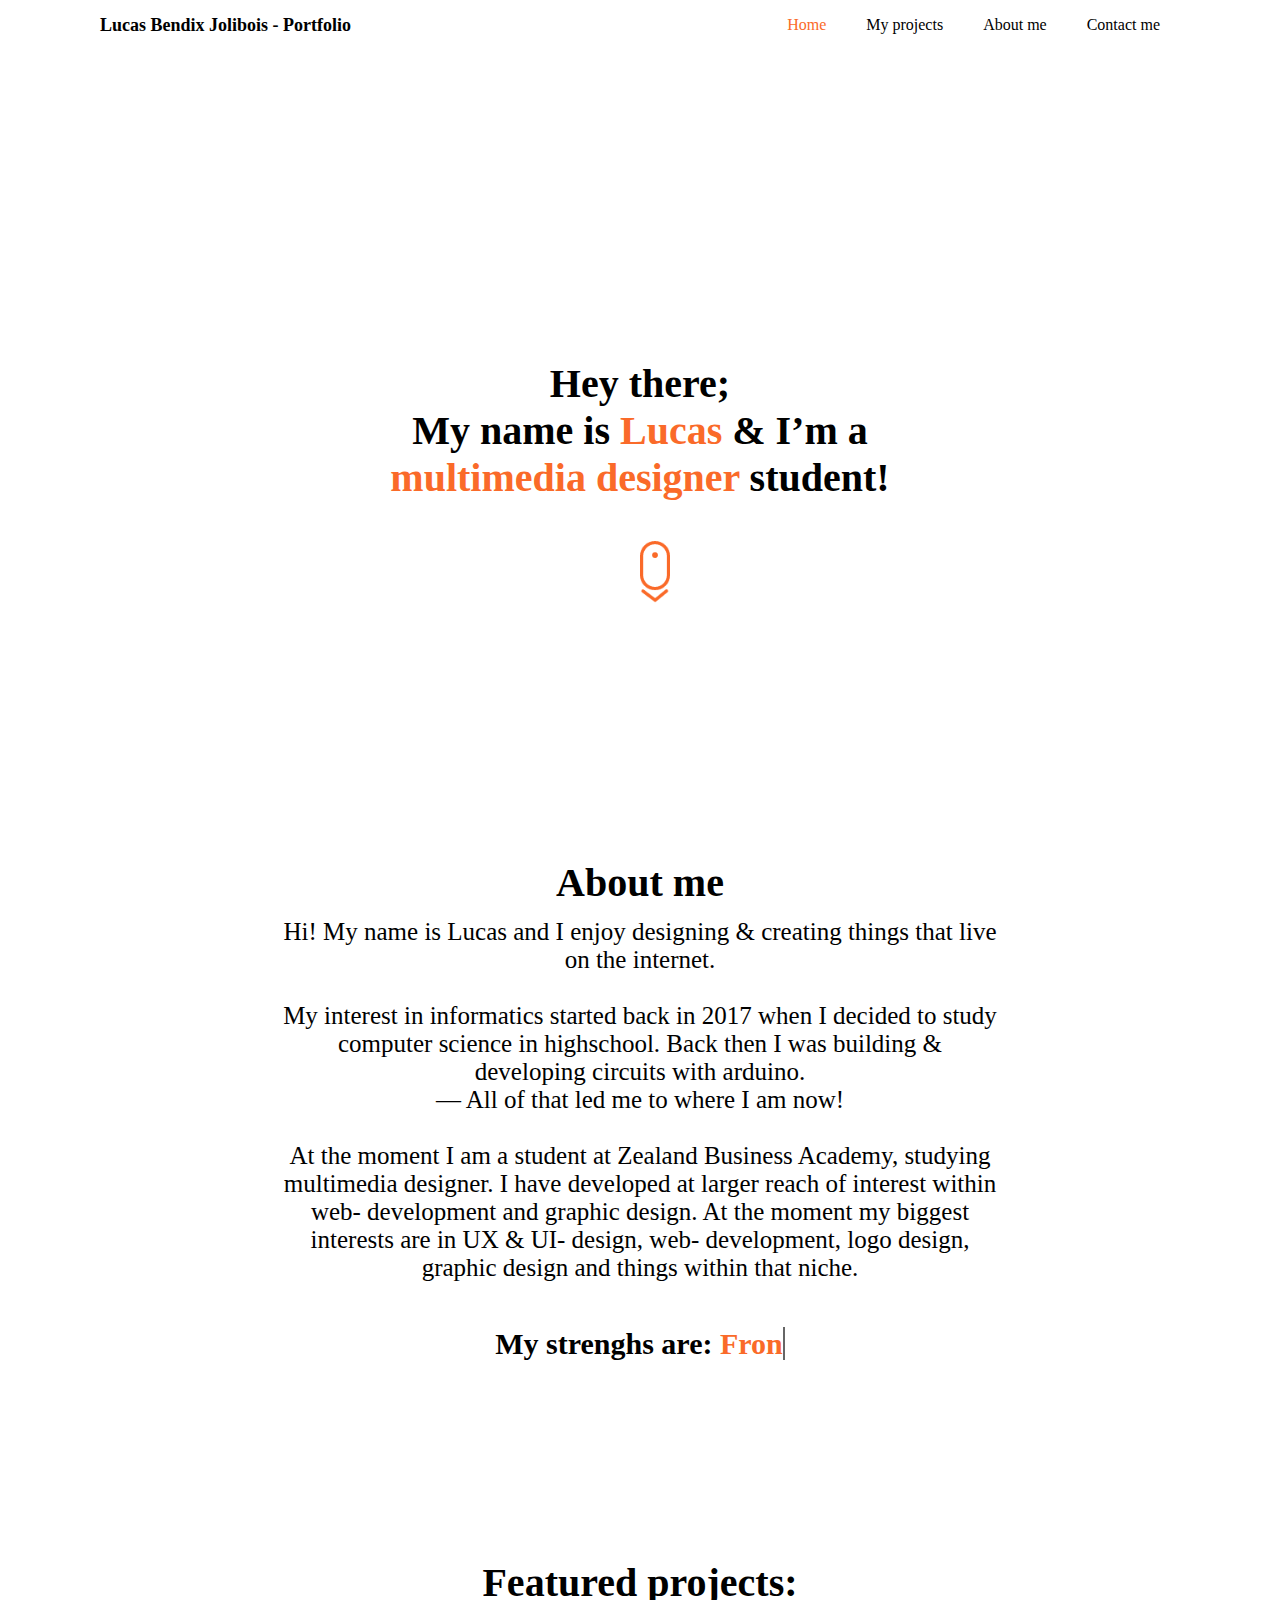
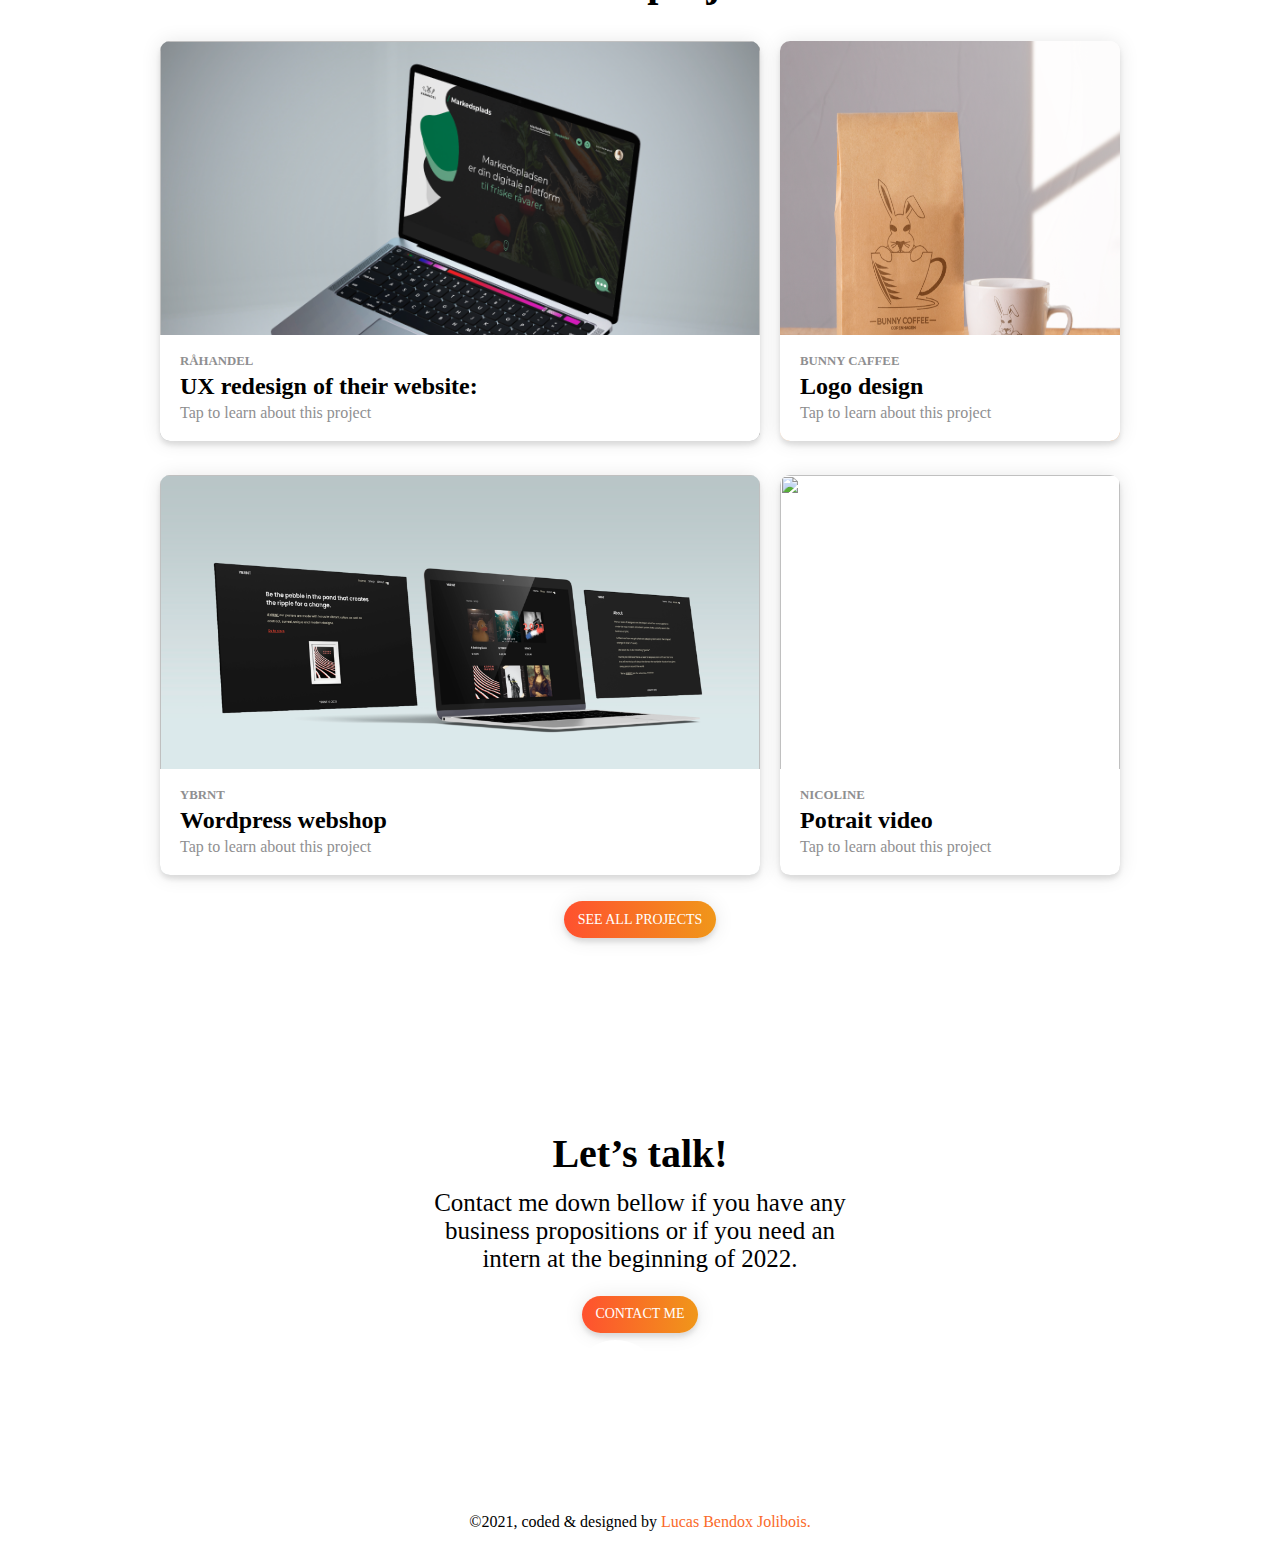
==== commit d1586c72: "update" ====
--- a/index.html
+++ b/index.html
@@ -53,7 +53,7 @@
     <section class="section-c">
 
         <h2 class="about-me-h2 ">
-            About me
+            About me 
         </h2>
 
         <p class="about-me-p">
@@ -61,15 +61,15 @@
 that live on the internet. <br><br>
 
 My interest in informatics started back in 2017 when I decided 
-To study computer science in highschool. Back then I was building &
-Developing circuits with arduino.  <br>
+to study computer science in highschool. Back then I was building &
+developing circuits with arduino.  <br>
 — All of that led me to where I am now! <br> <br>
  
 At the moment I am a student at Zealand Business Academy, studying
-Multimedia designer. I have developed at larger reach of interest within
-Web- development and graphic design. At the moment my biggest
-Interests are in UX & UI- design, web- development, logo design, 
-Graphic design and things within that niche.
+multimedia designer. I have developed at larger reach of interest within
+web- development and graphic design. At the moment my biggest
+interests are in UX & UI- design, web- development, logo design, 
+graphic design and things within that niche.
 
         </p>
 		<div class="text-type-home">
--- a/style.css
+++ b/style.css
@@ -736,7 +736,9 @@
 }
 
 
-
+.about-me-h2{
+	margin-bottom: 12px;
+}
 
 /*footer*/
 .the-site-footer{
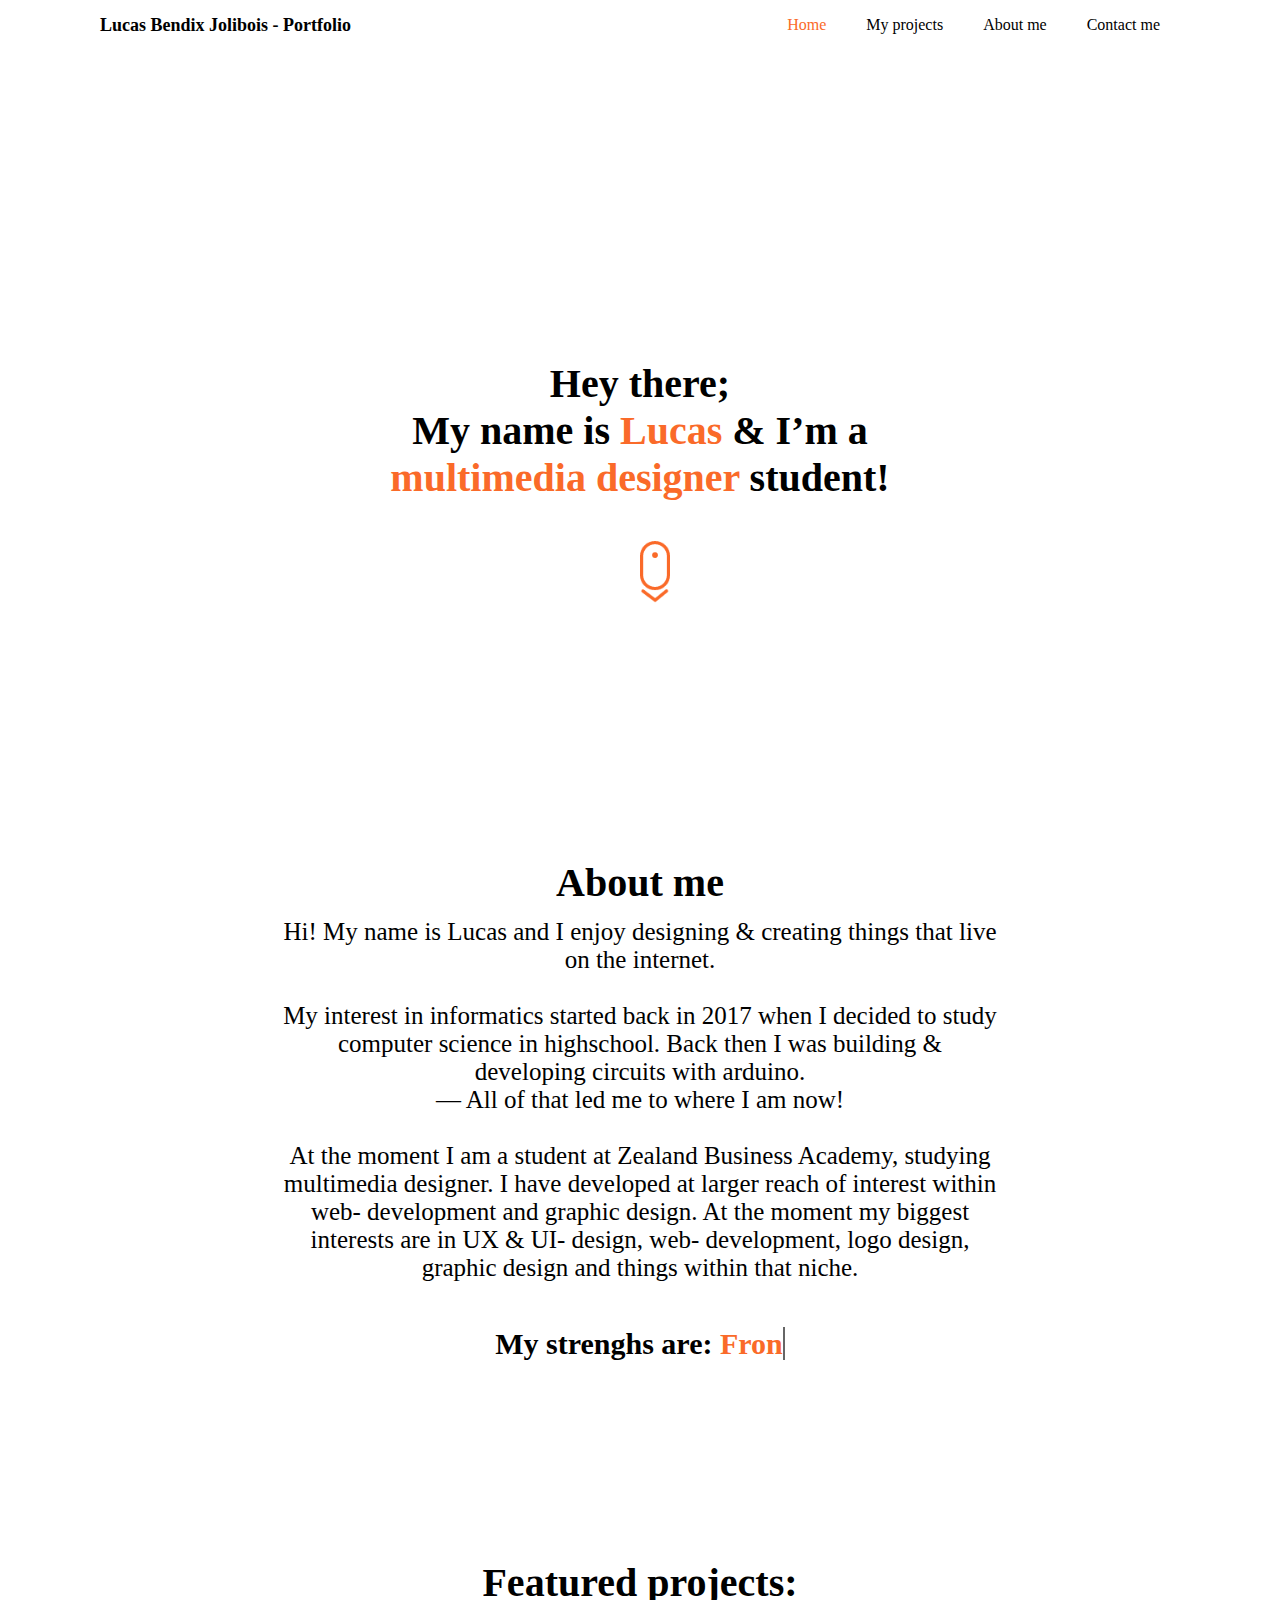
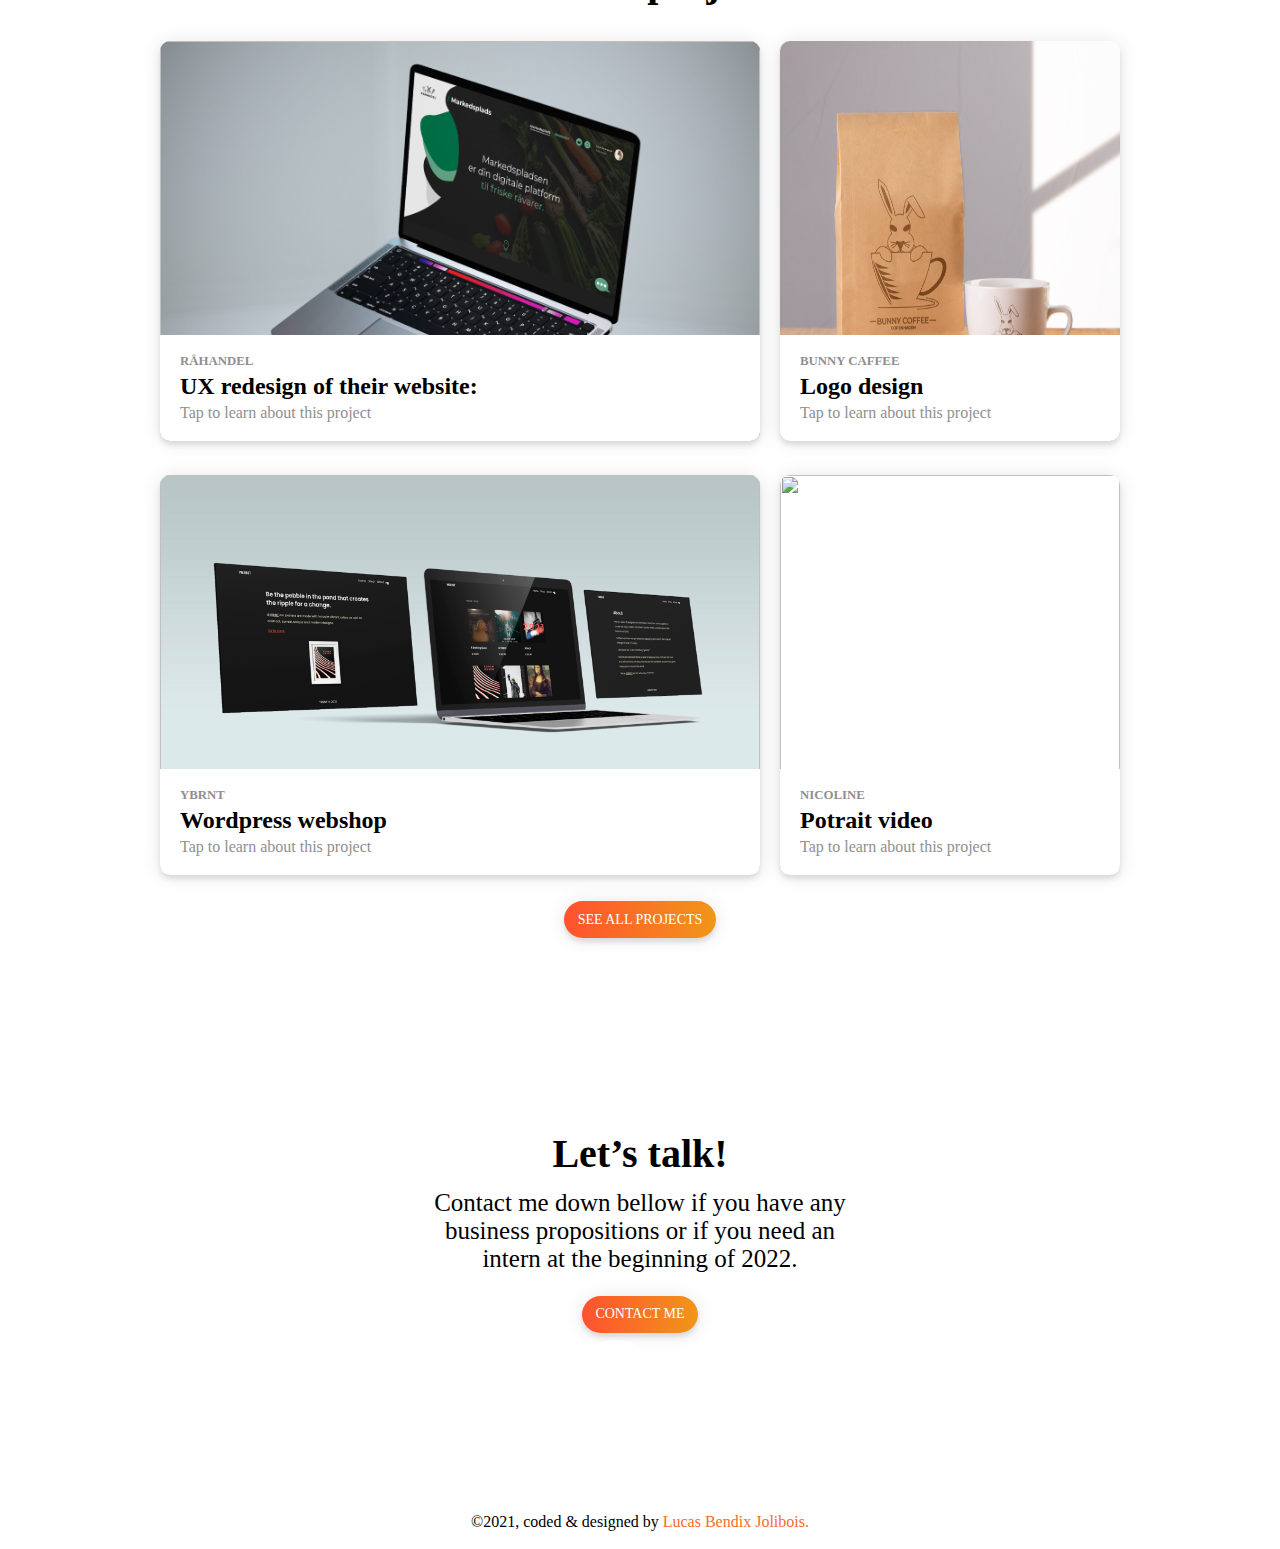
==== commit 69188ed3: "update" ====
--- a/index.html
+++ b/index.html
@@ -3,7 +3,7 @@
     <head>
         <meta charset="utf-8">
         <meta http-equiv="X-UA-Compatible" content="IE=edge">
-        <title></title>
+        <title>Lucas Bendix Jolibois' portfolio</title>
         <meta name="description" content="">
         <meta name="viewport" content="width=device-width, initial-scale=1">
 		<script src="https://kit.fontawesome.com/06755d9ca7.js"></script> 
@@ -279,7 +279,7 @@
 		</div>
 	</main>
 	<div class="the-btn">
-	<a href="#" class="btn-grad">See all projects</a>
+	<a href="my-projects.html" class="btn-grad">See all projects</a>
 </div>
 
 
@@ -310,7 +310,7 @@
 
 	<footer class="the-site-footer">
 <div>
-		<p>©2021, coded & designed by <span> <a class="footer-span" href="https://www.linkedin.com/in/lucas-bendix-jolibois-9b3550201" target="_blank">Lucas Bendox Jolibois.</a></span> </p>
+		<p>©2021, coded & designed by <span> <a class="footer-span" href="https://www.linkedin.com/in/lucas-bendix-jolibois-9b3550201" target="_blank">Lucas Bendix Jolibois.</a></span> </p>
 	</div>
 	</footer>
 
--- a/style.css
+++ b/style.css
@@ -664,7 +664,7 @@
 .mySlides {
     display: none;
   height: auto;
-  border: solid 1px black;
+  border: solid 0px black;
      
 }
 
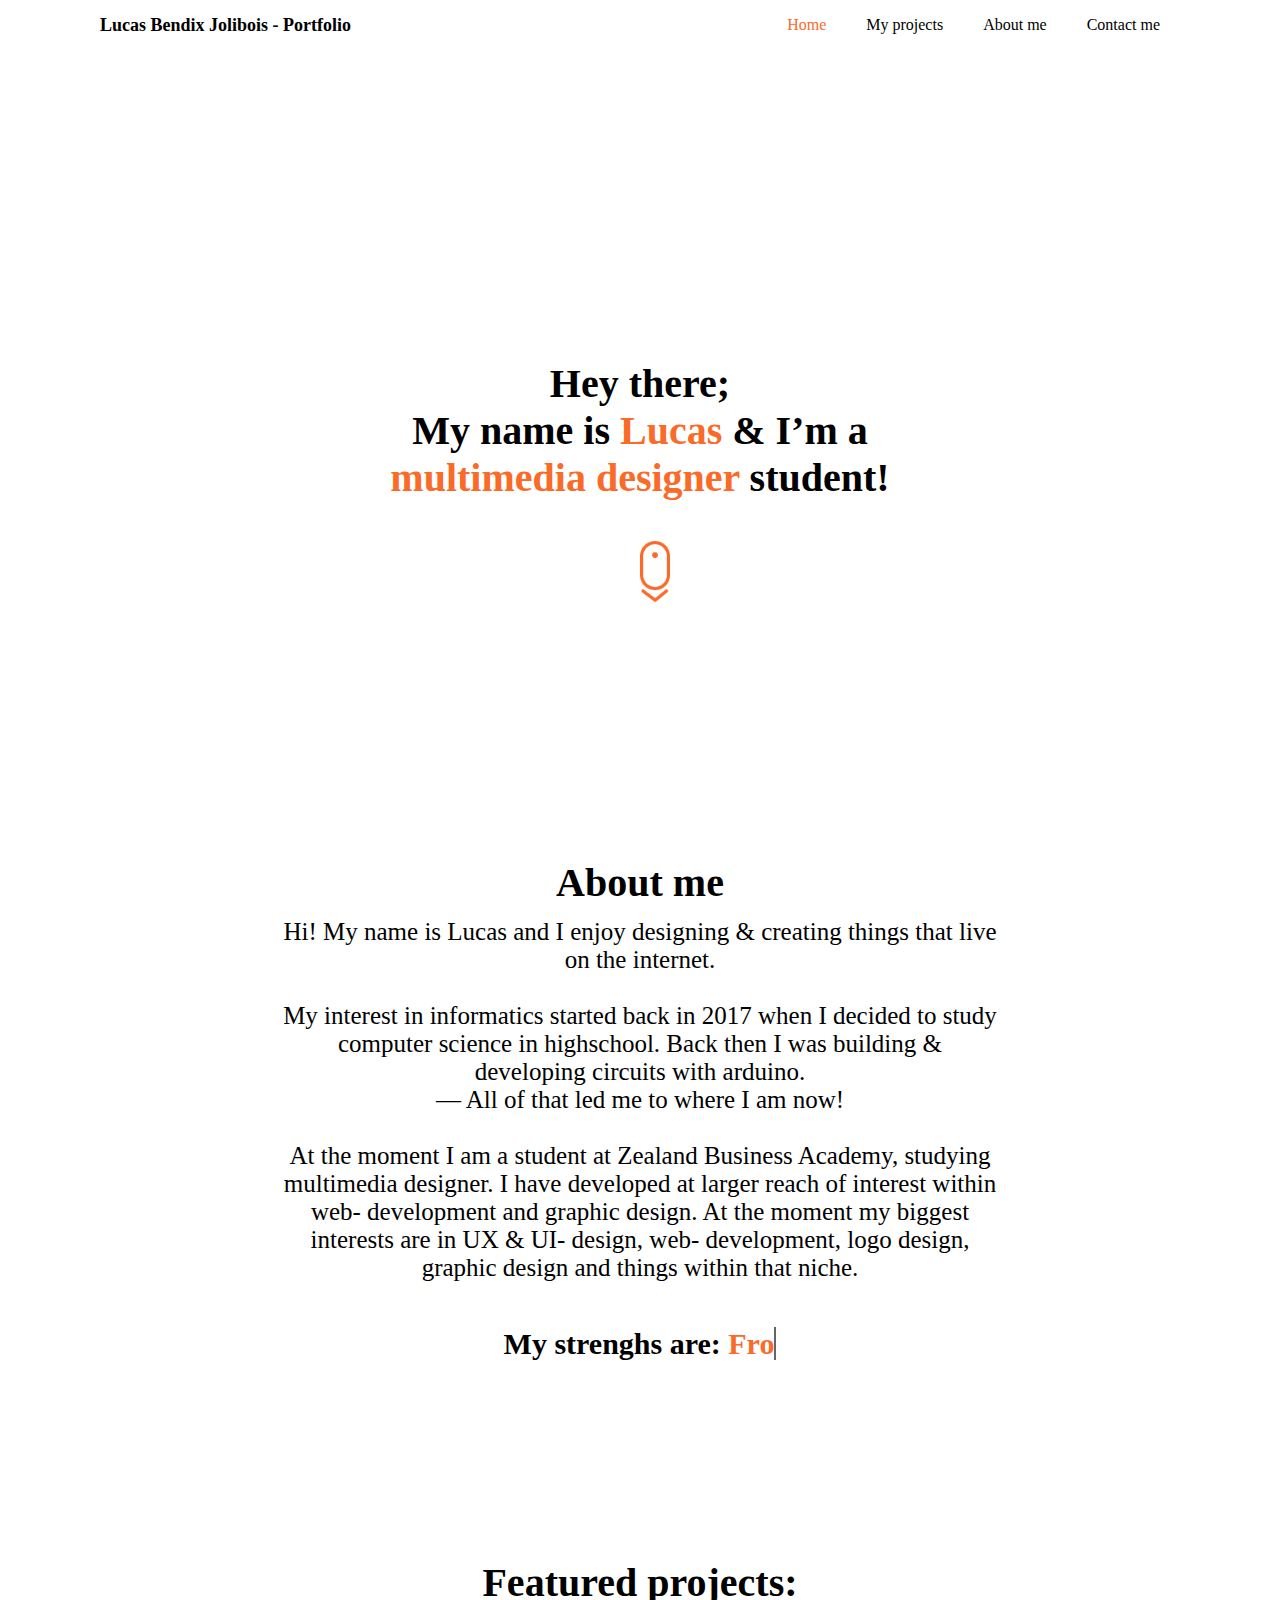
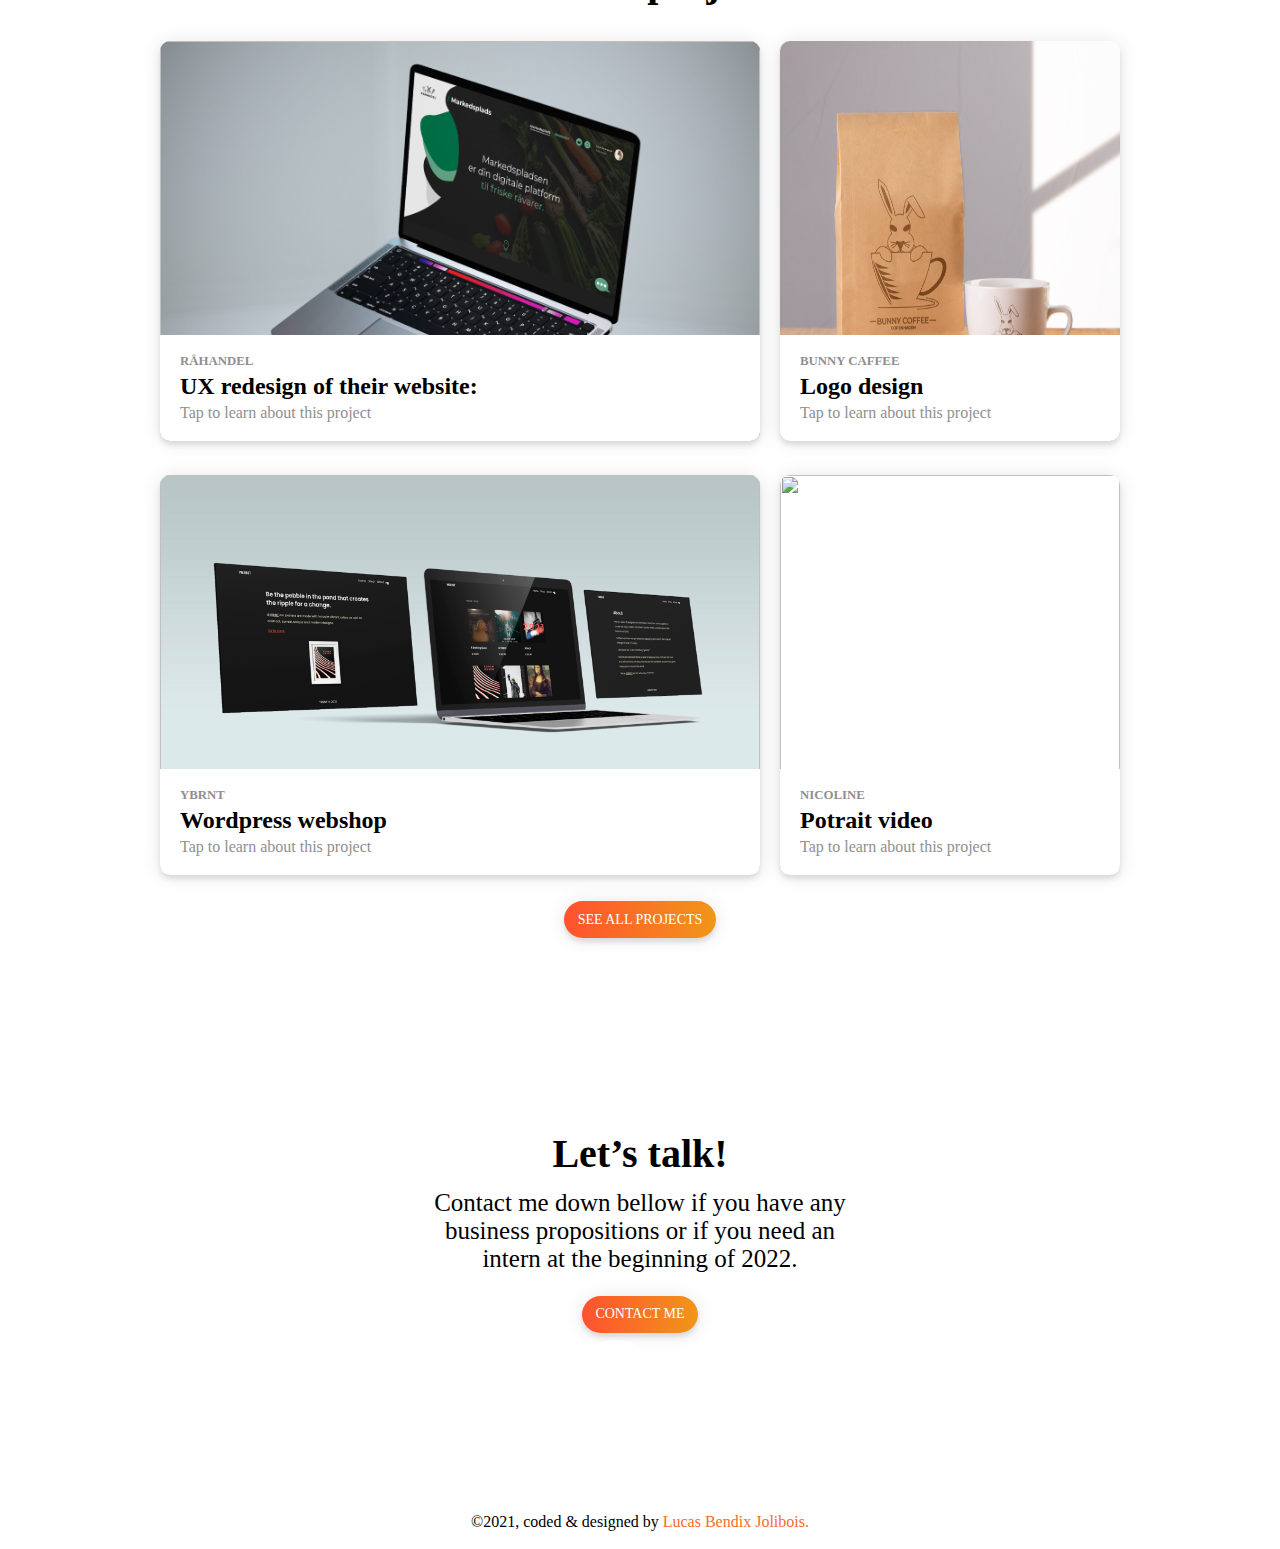
==== commit dc95b856: "update" ====
--- a/index.html
+++ b/index.html
@@ -6,6 +6,7 @@
         <title>Lucas Bendix Jolibois' portfolio</title>
         <meta name="description" content="">
         <meta name="viewport" content="width=device-width, initial-scale=1">
+		<link rel="shortcut icon" href="img-browser@2x.png">
 		<script src="https://kit.fontawesome.com/06755d9ca7.js"></script> 
         <link rel="stylesheet" href="style.css">
     </head>
--- a/style.css
+++ b/style.css
@@ -806,6 +806,11 @@
 		font-size: 17px;
 	}
 
+
+	.about_me{
+		margin-top: 25vh;
+	}
+
 @media screen and (min-width: 530px){
 	.card{
 		width: 75%;
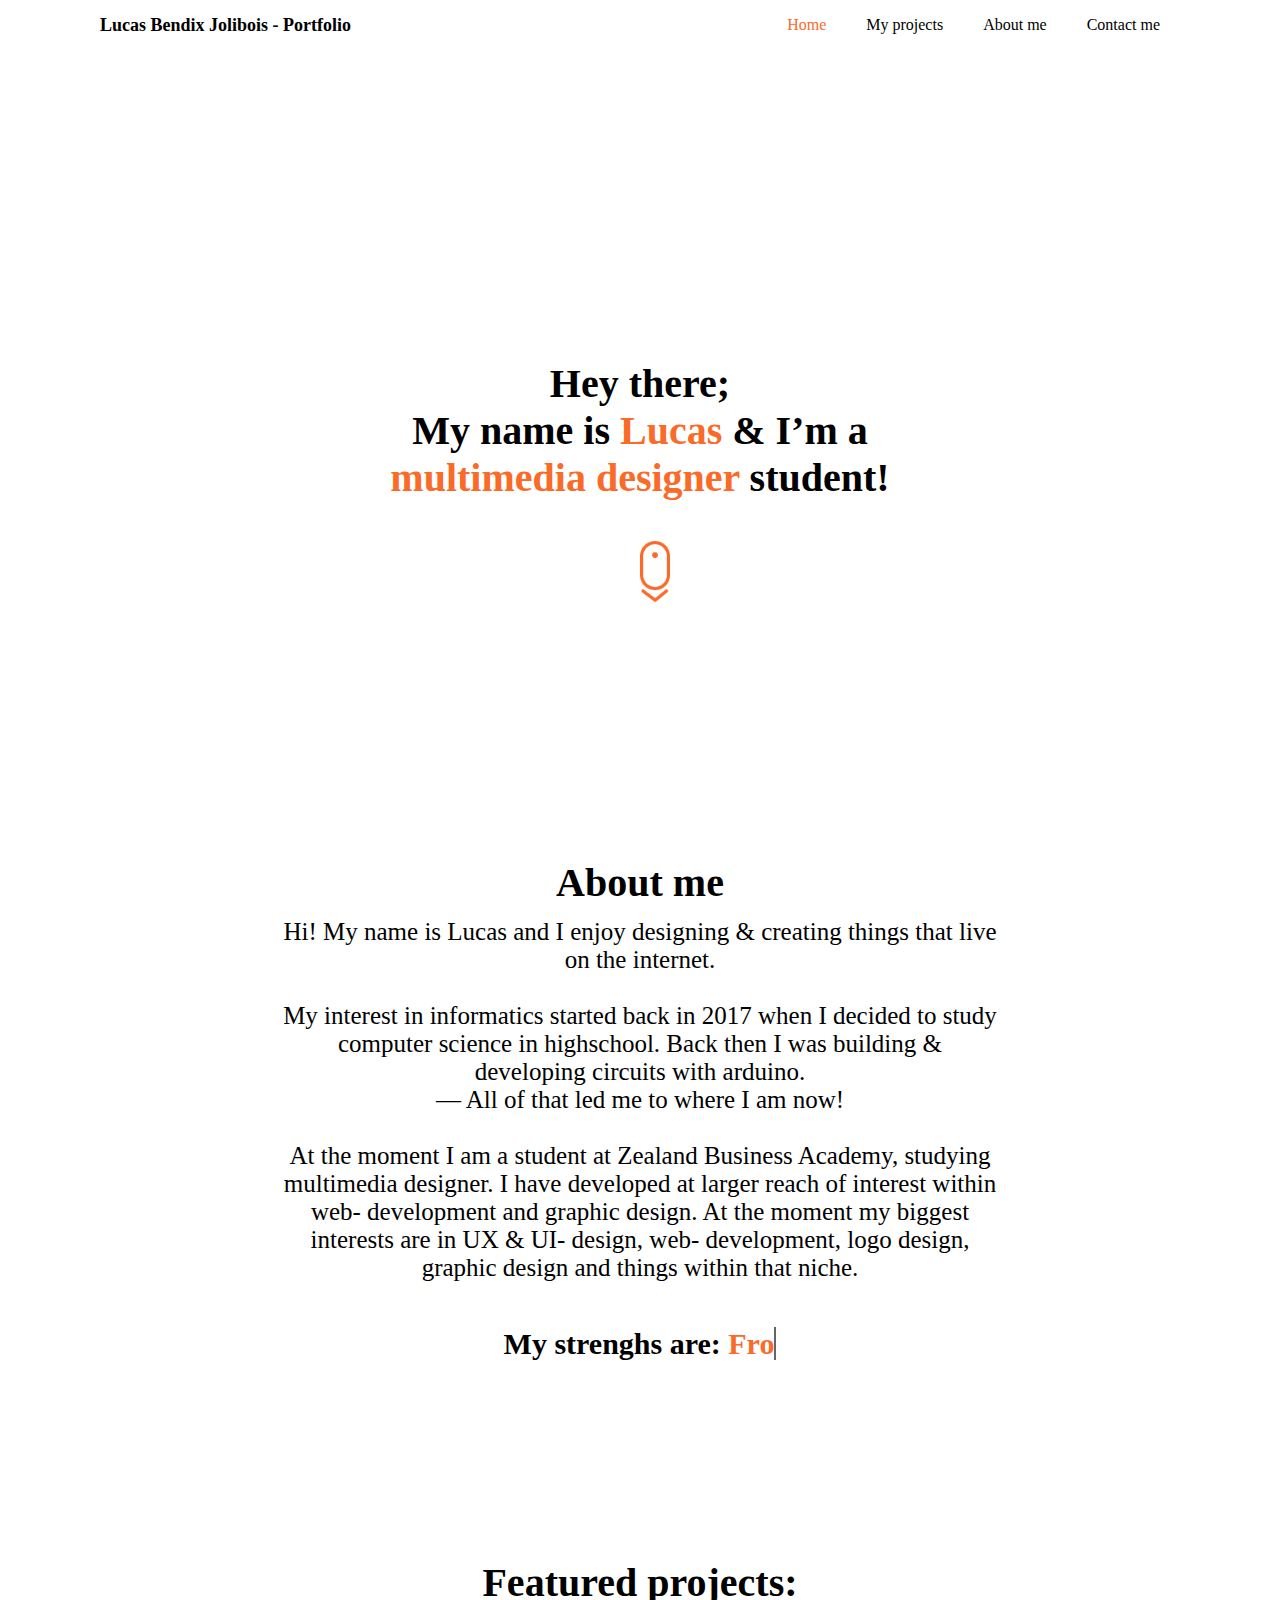
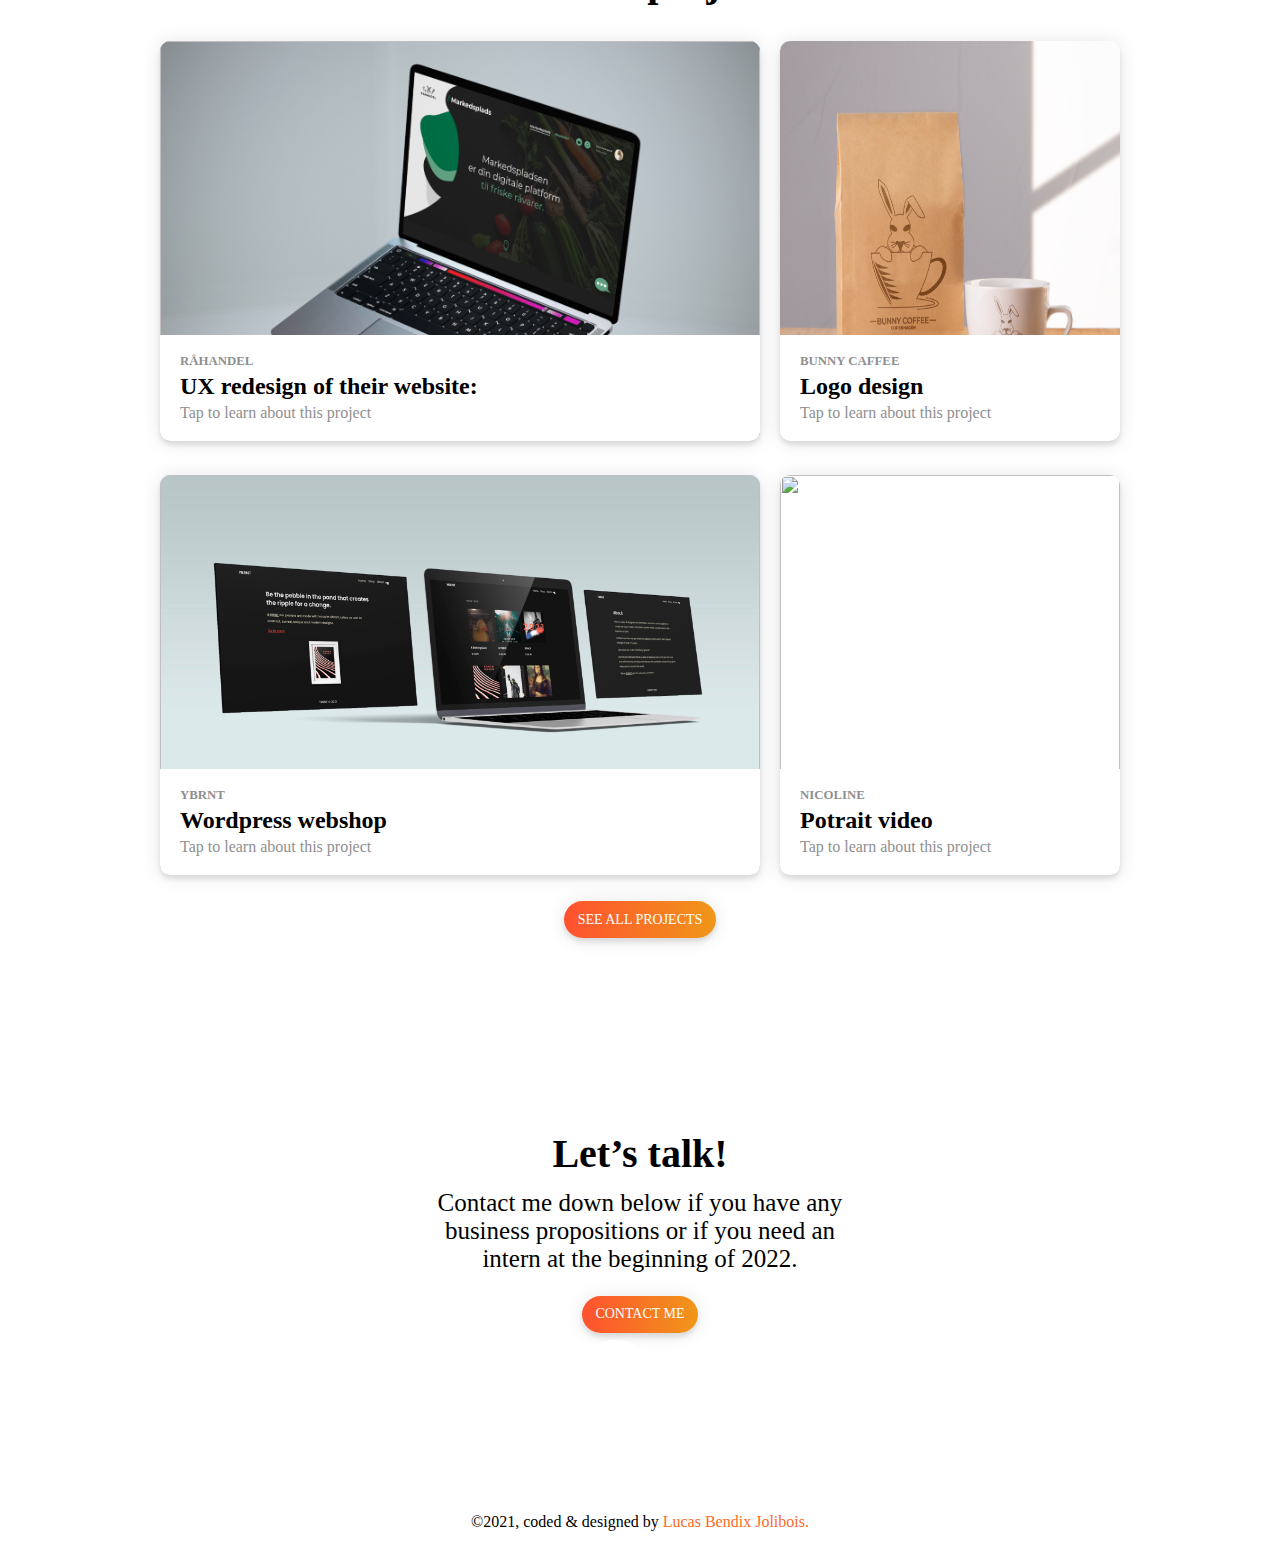
==== commit caaabb8a: "update" ====
--- a/index.html
+++ b/index.html
@@ -126,7 +126,7 @@
 				<img class="raa-1" src="mockuo-1-raahandel.png" alt="">
 				
 					<p ><b>Learn more about this project: </b> <br>
-						Press on the button down bellow to learn more about this project
+						Press on the button down below to learn more about this project
 					and the process behind it.</p>
 					<div class="raah">
 						<a href="#" class="btn-grad">Learn more</a>
@@ -246,7 +246,7 @@
 					 </p>
 					 <img class="wp-gif" src="Skrmoptagelse-2021-05-01-kl-2055.gif" alt="">
 					 <p class="learn-more-stuff"><b>Learn more about this project: </b> <br>
-						Press on the button down bellow to learn more about this project
+						Press on the button down below to learn more about this project
 					and the process behind it.</p>
 					<div class="raah">
 						<a href="#" class="btn-grad btn-ynrnt">Learn more</a>
@@ -293,7 +293,7 @@
         </h2>
 
         <p class="about-me-p talk-p">
-            Contact me down bellow if you have any <br> 
+            Contact me down below if you have any <br> 
 business propositions or if you need an <br>
 intern at the beginning of 2022.
         </p>
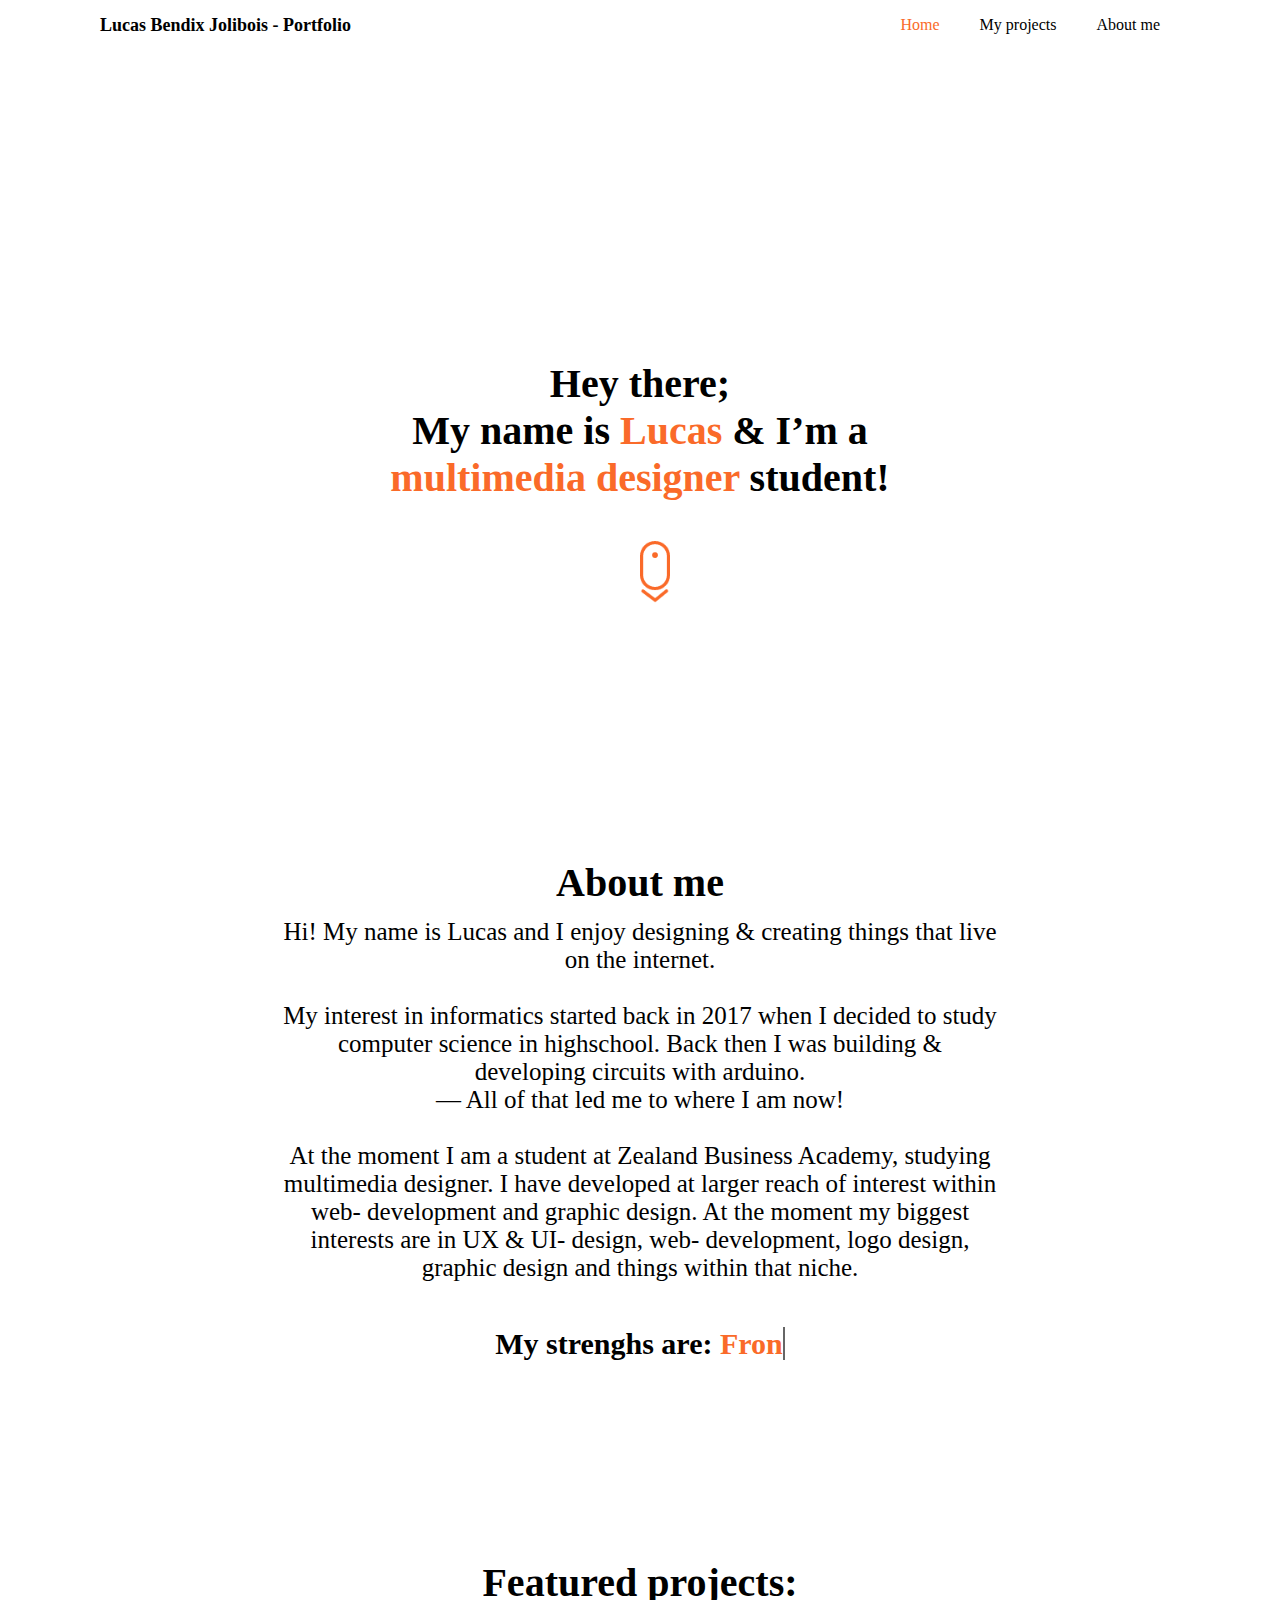
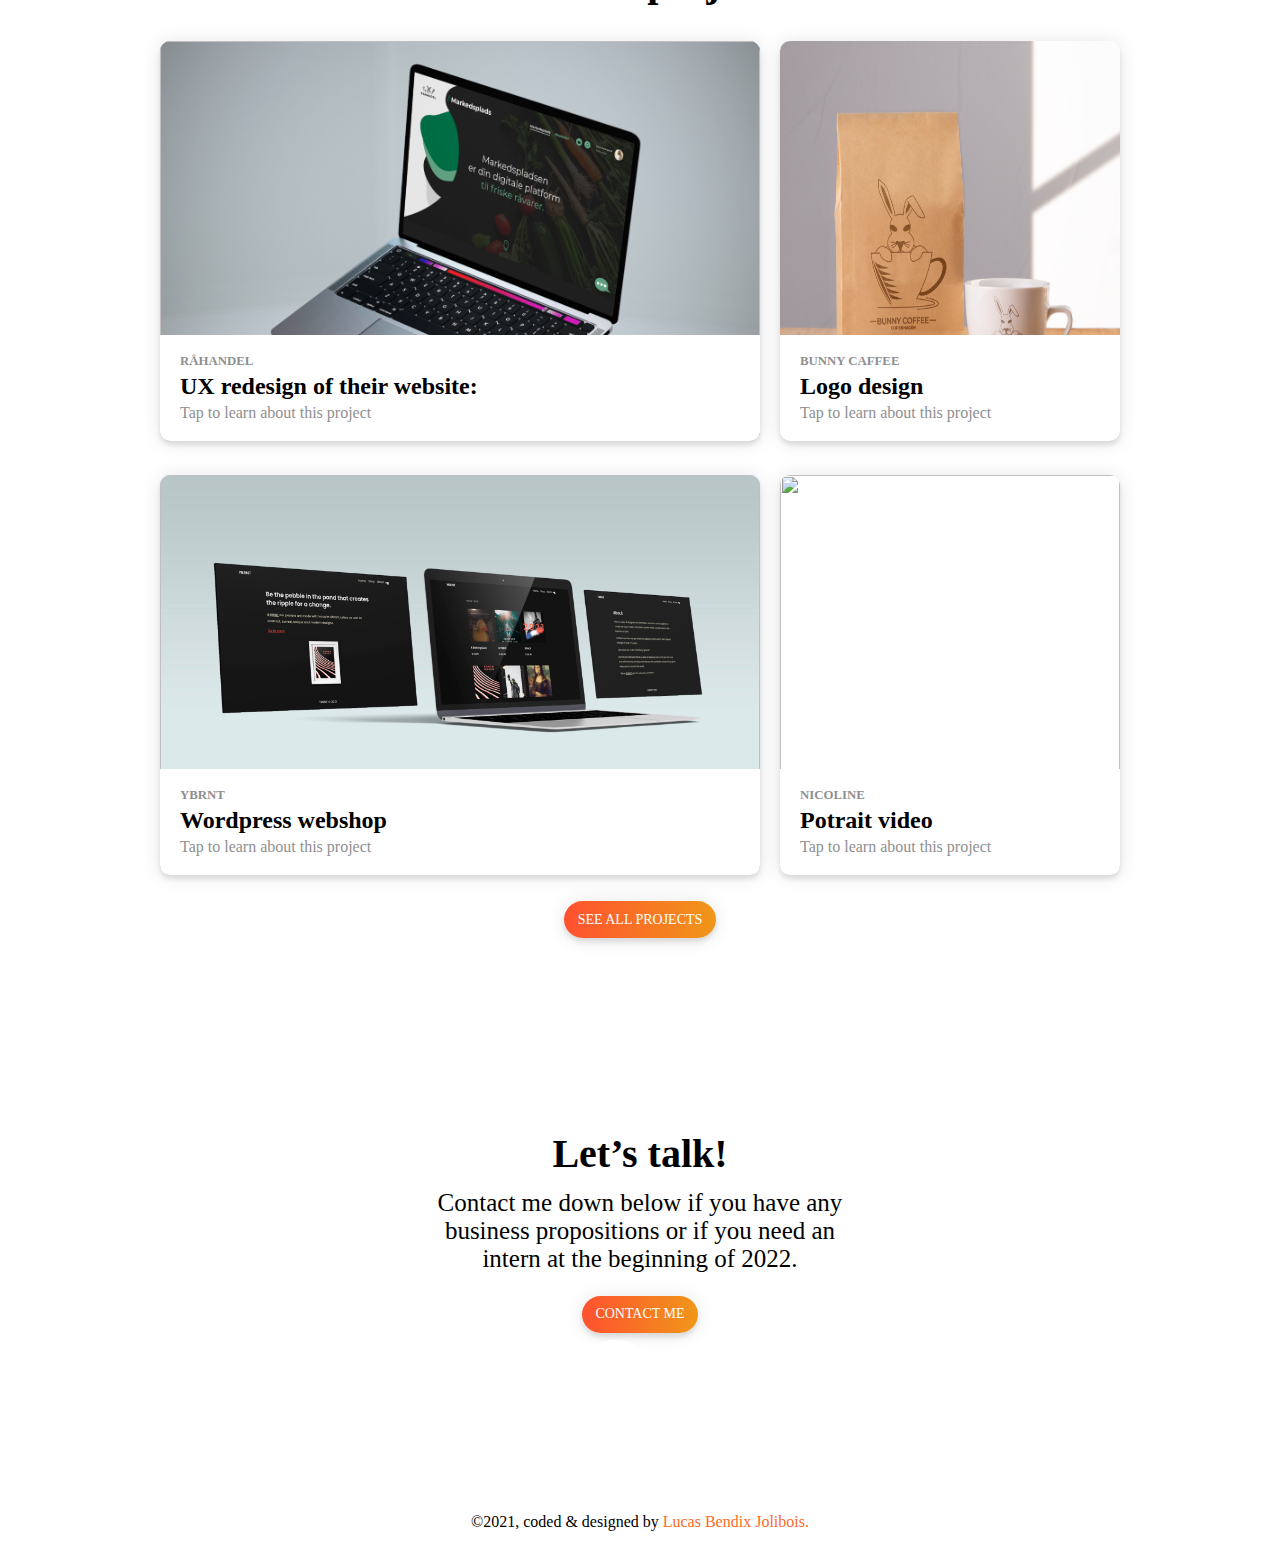
==== commit abf36eb1: "Update index.html" ====
--- a/index.html
+++ b/index.html
@@ -1,104 +1,104 @@
 <!DOCTYPE html>
 <html>
-    <head>
-        <meta charset="utf-8">
-        <meta http-equiv="X-UA-Compatible" content="IE=edge">
-        <title>Lucas Bendix Jolibois' portfolio</title>
-        <meta name="description" content="">
-        <meta name="viewport" content="width=device-width, initial-scale=1">
-		<link rel="shortcut icon" href="img-browser@2x.png">
-		<script src="https://kit.fontawesome.com/06755d9ca7.js"></script> 
-        <link rel="stylesheet" href="style.css">
-    </head>
-    <body>
-
-
-		 <!-- Navigation bar -->
-		 <header>
-			<!--logo (name of the portfolio)-->
-			<div class="logo">Lucas Bendix Jolibois - Portfolio</div>
-
-			<!--The menu options-->
-			<nav >
+
+<head>
+	<meta charset="utf-8">
+	<meta http-equiv="X-UA-Compatible" content="IE=edge">
+	<title>Lucas Bendix Jolibois' portfolio</title>
+	<meta name="description" content="">
+	<meta name="viewport" content="width=device-width, initial-scale=1">
+	<link rel="shortcut icon" href="img-browser@2x.png">
+	<script src="https://kit.fontawesome.com/06755d9ca7.js"></script>
+	<link rel="stylesheet" href="style.css">
+</head>
+
+<body>
+
+
+	<!-- Navigation bar -->
+	<header>
+		<!--logo (name of the portfolio)-->
+		<div class="logo">Lucas Bendix Jolibois - Portfolio</div>
+
+		<!--The menu options-->
+		<nav>
 			<ul>
 				<li><a class="active" href="index.html">Home</a></li>
 				<li><a href="my-projects.html">My projects</a></li>
 				<li><a href="about-me.html">About me</a></li>
-				<li><a href="contact-me.html">Contact me</a></li>
 			</ul>
 
 			<!--the burger menu-->
 		</nav>
 		<div class="burger-menu"><i class="fas fa-bars"></i></div>
-		</header>
-
-
-
-        <section>
-
-<div>
-        <h1 class="title-home">
-            Hey there; <br>
-My name is <span class="span-color">Lucas </span> & I’m a <br>
-<span class="span-color"> multimedia designer </span> student!
-        </h1> </div>
-
-        <div class="scroll-icon-position">
-        <img class="scroll-icon" src="scroll-2.png" alt="">
-    </div>
-    </section>
-
-
-
-
-    <section class="section-c">
-
-        <h2 class="about-me-h2 ">
-            About me 
-        </h2>
-
-        <p class="about-me-p">
-            Hi! My name is Lucas and I enjoy designing & creating things 
-that live on the internet. <br><br>
-
-My interest in informatics started back in 2017 when I decided 
-to study computer science in highschool. Back then I was building &
-developing circuits with arduino.  <br>
-— All of that led me to where I am now! <br> <br>
- 
-At the moment I am a student at Zealand Business Academy, studying
-multimedia designer. I have developed at larger reach of interest within
-web- development and graphic design. At the moment my biggest
-interests are in UX & UI- design, web- development, logo design, 
-graphic design and things within that niche.
-
-        </p>
+	</header>
+
+
+
+	<section>
+
+		<div>
+			<h1 class="title-home">
+				Hey there; <br>
+				My name is <span class="span-color">Lucas </span> & I’m a <br>
+				<span class="span-color"> multimedia designer </span> student!
+			</h1>
+		</div>
+
+		<div class="scroll-icon-position">
+			<img class="scroll-icon" src="scroll-2.png" alt="">
+		</div>
+	</section>
+
+
+
+
+	<section class="section-c">
+
+		<h2 class="about-me-h2 ">
+			About me
+		</h2>
+
+		<p class="about-me-p">
+			Hi! My name is Lucas and I enjoy designing & creating things
+			that live on the internet. <br><br>
+
+			My interest in informatics started back in 2017 when I decided
+			to study computer science in highschool. Back then I was building &
+			developing circuits with arduino. <br>
+			— All of that led me to where I am now! <br> <br>
+
+			At the moment I am a student at Zealand Business Academy, studying
+			multimedia designer. I have developed at larger reach of interest within
+			web- development and graphic design. At the moment my biggest
+			interests are in UX & UI- design, web- development, logo design,
+			graphic design and things within that niche.
+
+		</p>
 		<div class="text-type-home">
 
 			<h1>My strenghs are:
-				<span
-				   class="txt-rotate"
-				   data-period="2000"
-				   data-rotate='[ "Front-end web development.", "UX & UI- design.", "Logo design.", "Illustrator.", "Ligthroom." ]'></span>
-			  </h1>
-			  
-		
-			</div>
-    </section>
-
-
-    <h2 class="featured-projects-h2">
-        Featured projects:
-    </h2>
-
-
-
-
-    <main class="concord" id="concord-cards">
+				<span class="txt-rotate" data-period="2000"
+					data-rotate='[ "Front-end web development.", "UX & UI- design.", "Logo design.", "Illustrator.", "Ligthroom." ]'></span>
+			</h1>
+
+
+		</div>
+	</section>
+
+
+	<h2 class="featured-projects-h2">
+		Featured projects:
+	</h2>
+
+
+
+
+	<main class="concord" id="concord-cards">
 
 
 		<div class="card xl">
-			<input type="button" class="concord exit" value="×"/>
+			<input type="button" class="concord exit" value="×" />
 			<section class="wrapper">
 				<img style="background-image: url(Råhandel-cover.png)" alt=""></img>
 				<footer class="card-footer">
@@ -107,118 +107,120 @@
 					<p>Tap to learn about this project</p>
 				</footer>
 			</section>
-		<div class="content">
-
-		
-
-				<footer class="card-footer">
-					<p>Your danish online marketplace with total ordering, delivery and payment 
-						of food from small and medium-sized producers to business customers 
+			<div class="content">
+
+
+
+				<footer class="card-footer">
+					<p>Your danish online marketplace with total ordering, delivery and payment
+						of food from small and medium-sized producers to business customers
 						within retail and HORECA. </p>
 				</footer>
-			</section>
-			<div class="content raaaa">
-				<p><b>Assignment: </b> <br>
-					Raahandel were having problems with their user experience and were
-					therefore in need of a redesign that would resonate with their costumers
-					and brand. </p>
-				<!--<img class="raa-1" alt="" style="background-image:url(mockuo-1-raahandel.png)"/>-->
-				<img class="raa-1" src="mockuo-1-raahandel.png" alt="">
-				
-					<p ><b>Learn more about this project: </b> <br>
+				</section>
+				<div class="content raaaa">
+					<p><b>Assignment: </b> <br>
+						Raahandel were having problems with their user experience and were
+						therefore in need of a redesign that would resonate with their costumers
+						and brand. </p>
+					<!--<img class="raa-1" alt="" style="background-image:url(mockuo-1-raahandel.png)"/>-->
+					<img class="raa-1" src="mockuo-1-raahandel.png" alt="">
+
+					<p><b>Learn more about this project: </b> <br>
 						Press on the button down below to learn more about this project
-					and the process behind it.</p>
+						and the process behind it.</p>
 					<div class="raah">
 						<a href="#" class="btn-grad">Learn more</a>
 					</div>
-			</div>
-		</div>
+				</div>
+			</div>
 		</div>
 		</div>
 
 
 		<div class="card im">
-			<input type="button" class="concord exit" value="×"/>
+			<input type="button" class="concord exit" value="×" />
 			<section class="wrapper">
-				<img  src="Bunny-cover.png" alt=""></img>
+				<img src="Bunny-cover.png" alt=""></img>
 				<footer class="card-footer">
 					<h6>Bunny caffee</h6>
 					<h4>Logo design</h4>
 					<p>Tap to learn about this project</p>
 				</footer>
 			</section>
-		<div class="content">
-	
-
-				<footer class="card-footer">
-					
-					<p> 
-						Your local original & organic coffee shop ready to delight the palette 
-of the serious coffee drinker.  
-						 </p>
-				</footer>
-			</section>
 			<div class="content">
-				<p><b>Assignment: </b> <br>
-					Bunny Coffee is a local organic coffee shop that is in need of a logo 
-					that resonates with their brand and their costumers.
-					 </p>
-					 <img class="bunny-log" src="Bunny-logo.png" alt="">
-
-					 <div class="slideshow-container">
+
+
+				<footer class="card-footer">
+
+					<p>
+						Your local original & organic coffee shop ready to delight the palette
+						of the serious coffee drinker.
+					</p>
+				</footer>
+				</section>
+				<div class="content">
+					<p><b>Assignment: </b> <br>
+						Bunny Coffee is a local organic coffee shop that is in need of a logo
+						that resonates with their brand and their costumers.
+					</p>
+					<img class="bunny-log" src="Bunny-logo.png" alt="">
+
+					<div class="slideshow-container">
 						<div class="slideshow-inner">
-						  <div class="mySlides fade">
-						
-							<img  src='coffee-with-logo.png' style='width: 100%;' alt="#"/>
-							
-						  </div>
-						
-						  <div class="mySlides fade">
-						
-							<img  src='caffee-building-logo.png' style='width: 100%;' alt="#"/>
-							
-						  </div>
-						
-						  <div class="mySlides fade">
-						
-							<img  src='caffee-cup.png' style='width: 100%;' alt="#"/>
-							
-						  </div>
-
-						  <div class="mySlides fade">
-						
-							<img  src='bunny-cup.png' style='width: 100%;' alt="#"/>
-							
-						  </div>
-						
-						 
-						  
-						  </div>
-						
-						
-						  <a class="prev" onclick='plusSlides(-1)'>&#10094;</a>
-						  <a class="next" onclick='plusSlides(1)'>&#10095;</a>
+							<div class="mySlides fade">
+
+								<img src='coffee-with-logo.png' style='width: 100%;' alt="#" />
+
+							</div>
+
+							<div class="mySlides fade">
+
+								<img src='caffee-building-logo.png' style='width: 100%;' alt="#" />
+
+							</div>
+
+							<div class="mySlides fade">
+
+								<img src='caffee-cup.png' style='width: 100%;' alt="#" />
+
+							</div>
+
+							<div class="mySlides fade">
+
+								<img src='bunny-cup.png' style='width: 100%;' alt="#" />
+
+							</div>
+
+
+
 						</div>
-						<br/>
-						
-						
-						<div style='text-align: center;'>
-						  <span class="dot" onclick='currentSlide(1)'></span>
-						  <span class="dot" onclick='currentSlide(2)'></span>
-						  <span class="dot" onclick='currentSlide(3)'></span>
-						  <span class="dot" onclick='currentSlide(4)'></span>
-						</div>
-						
-						</div>
-
-				<p class="logo-bunny-stuff"> Look at the pictures above to get a feel of the brand and the logo. For more projects, either press on view more projects on under featured projects or visit the projects funktionality in the navigation.</p>
-			</div>
-		</div>
-	</div>
-</div>
+
+
+						<a class="prev" onclick='plusSlides(-1)'>&#10094;</a>
+						<a class="next" onclick='plusSlides(1)'>&#10095;</a>
+					</div>
+					<br />
+
+
+					<div style='text-align: center;'>
+						<span class="dot" onclick='currentSlide(1)'></span>
+						<span class="dot" onclick='currentSlide(2)'></span>
+						<span class="dot" onclick='currentSlide(3)'></span>
+						<span class="dot" onclick='currentSlide(4)'></span>
+					</div>
+
+				</div>
+
+				<p class="logo-bunny-stuff"> Look at the pictures above to get a feel of the brand and the logo. For
+					more projects, either press on view more projects on under featured projects or visit the projects
+					funktionality in the navigation.</p>
+			</div>
+		</div>
+		</div>
+		</div>
 
 		<header class="cards">
-	<!--	<time>
+			<!--	<time>
 		<h5 id="date">January 29</h5>
 		<h3 id="day">Monday</h3>
 	</time>-->
@@ -227,7 +229,7 @@
 		</header>
 
 		<div class="card xl raaaa">
-			<input type="button" class="concord exit" value="×"/>
+			<input type="button" class="concord exit" value="×" />
 			<section class="wrapper">
 				<img style="background-image: url(ybrnt-project.png)" alt=""></img>
 				<footer class="card-footer">
@@ -236,95 +238,111 @@
 					<p>Tap to learn about this project</p>
 				</footer>
 			</section>
-		<div class="content">
-			<p> 
-				YBRNT is a modern poster webshop only based on the internet. Shop vibrant, fashionable & abstract art prints for your wall.
-				 </p>
-
-				 <p><b>Assignment: </b> <br>
-					This was one of my school projects where I had to build a Wordpress poster webshop, as well as design and print posters which were to be sold on the webshop.
-					 </p>
-					 <img class="wp-gif" src="Skrmoptagelse-2021-05-01-kl-2055.gif" alt="">
-					 <p class="learn-more-stuff"><b>Learn more about this project: </b> <br>
-						Press on the button down below to learn more about this project
+			<div class="content">
+				<p>
+					YBRNT is a modern poster webshop only based on the internet. Shop vibrant, fashionable & abstract
+					art prints for your wall.
+				</p>
+
+				<p><b>Assignment: </b> <br>
+					This was one of my school projects where I had to build a Wordpress poster webshop, as well as
+					design and print posters which were to be sold on the webshop.
+				</p>
+				<img class="wp-gif" src="Skrmoptagelse-2021-05-01-kl-2055.gif" alt="">
+				<p class="learn-more-stuff"><b>Learn more about this project: </b> <br>
+					Press on the button down below to learn more about this project
 					and the process behind it.</p>
-					<div class="raah">
-						<a href="#" class="btn-grad btn-ynrnt">Learn more</a>
-					</div>
-		</div>
+				<div class="raah">
+					<a href="#" class="btn-grad btn-ynrnt">Learn more</a>
+				</div>
+			</div>
 		</div>
 
 
 
 		<div class="card im">
-			<input type="button" class="concord exit" value="×"/>
+			<input type="button" class="concord exit" value="×" />
 			<section class="wrapper">
-				<img  src="Skærmbillede 2021-05-01 kl. 11.40.59.png" alt=""></img>
+				<img src="Skærmbillede 2021-05-01 kl. 11.40.59.png" alt=""></img>
 				<footer class="card-footer">
 					<h6>Nicoline</h6>
 					<h4>Potrait video</h4>
 					<p>Tap to learn about this project</p>
 				</footer>
 			</section>
-		<div class="content">
-			<p> 
-				A video protrait representing my classmate Nicoline and her hobbies.  
-				 </p>
-				 <p><b>Assignment: </b> <br>
-					Through this project, we were to produce a video portrait of a classmate. There were no specific requirements in relation to how the task should be approached, however, a serious and reflective approach to the presentation was expected. The video portrait should reflect who my classmate Nicoline is, and her hobbies. The video had to last 2 minutes and had to be edited in Premiere Pro Adobe.
-					 </p>
-					 <div class="video-container">
-						<iframe id="nicoline-youtube" width="100%" height="100%" src="https://www.youtube.com/embed/y2m4r-xyUCc?rel=0" frameborder="0" allow="accelerometer; clipboard-write; encrypted-media; gyroscope; picture-in-picture" allowfullscreen></iframe>
-					  </div><div class="mango"></div>
-		</div>
+			<div class="content">
+				<p>
+					A video protrait representing my classmate Nicoline and her hobbies.
+				</p>
+				<p><b>Assignment: </b> <br>
+					Through this project, we were to produce a video portrait of a classmate. There were no specific
+					requirements in relation to how the task should be approached, however, a serious and reflective
+					approach to the presentation was expected. The video portrait should reflect who my classmate
+					Nicoline is, and her hobbies. The video had to last 2 minutes and had to be edited in Premiere Pro
+					Adobe.
+				</p>
+				<div class="video-container">
+					<iframe id="nicoline-youtube" width="100%" height="100%"
+						src="https://www.youtube.com/embed/y2m4r-xyUCc?rel=0" frameborder="0"
+						allow="accelerometer; clipboard-write; encrypted-media; gyroscope; picture-in-picture"
+						allowfullscreen></iframe>
+				</div>
+				<div class="mango"></div>
+			</div>
 		</div>
 	</main>
 	<div class="the-btn">
-	<a href="my-projects.html" class="btn-grad">See all projects</a>
-</div>
-
-
-	
+		<a href="my-projects.html" class="btn-grad">See all projects</a>
+	</div>
+
+
+
 
 	<section class="section-c">
 
-        <h2 class="me-h2 talk">
-            Let’s talk!
-        </h2>
-
-        <p class="about-me-p talk-p">
-            Contact me down below if you have any <br> 
-business propositions or if you need an <br>
-intern at the beginning of 2022.
-        </p>
+		<h2 class="me-h2 talk">
+			Let’s talk!
+		</h2>
+
+		<p class="about-me-p talk-p">
+			Contact me down below if you have any <br>
+			business propositions or if you need an <br>
+			intern at the beginning of 2022.
+		</p>
 		<div class="the-btn">
-		<a href="#" class="btn-grad">Contact me</a>
-	</div>
-	<div class="contact-icons">
-		<div class="message-bg">
-		</div>
-		<img  class="mes" src="message-icon@2x.png" alt=""></img>
-	
-		<img  class="linked" src="linkedin-icon.png" alt=""></img>
-	</div>
-    </section>
+			<a href="#" class="btn-grad">Contact me</a>
+		</div>
+		<div class="contact-icons">
+			<div class="message-bg">
+			</div>
+			<img class="mes" src="message-icon@2x.png" alt=""></img>
+
+			<img class="linked" src="linkedin-icon.png" alt=""></img>
+		</div>
+	</section>
 
 	<footer class="the-site-footer">
-<div>
-		<p>©2021, coded & designed by <span> <a class="footer-span" href="https://www.linkedin.com/in/lucas-bendix-jolibois-9b3550201" target="_blank">Lucas Bendix Jolibois.</a></span> </p>
-	</div>
+		<div>
+			<p>©2021, coded & designed by <span> <a class="footer-span"
+						href="https://www.linkedin.com/in/lucas-bendix-jolibois-9b3550201" target="_blank">Lucas Bendix
+						Jolibois.</a></span> </p>
+		</div>
 	</footer>
 
-	
-		 <!--Makes the burger menu usable so that it has a function-->
-		 <script src="https://code.jquery.com/jquery-3.5.1.js"></script>
-		 <script type="text/javascript">
-		 $(document).ready(function(){ /*all selectors starts with a "$"*/
-		 $('.burger-menu').click(function(){ /*makes it posible to click on the burger menu and adds a function to it*/
-		 $('nav').toggleClass('active')}) })</script>  <!--does so that the function that the bruger menu has is to activate the nav bar (the elemtent "nav" will be shown)-->
-
-   
-        <script src="https://cdnjs.cloudflare.com/ajax/libs/jquery/3.2.1/jquery.min.js"></script>
-        <script src="main.js" async defer></script>
-    </body>
+
+	<!--Makes the burger menu usable so that it has a function-->
+	<script src="https://code.jquery.com/jquery-3.5.1.js"></script>
+	<script type="text/javascript">
+		$(document).ready(function () { /*all selectors starts with a "$"*/
+			$('.burger-menu').click(function () { /*makes it posible to click on the burger menu and adds a function to it*/
+				$('nav').toggleClass('active')
+			})
+		})</script>
+	<!--does so that the function that the bruger menu has is to activate the nav bar (the elemtent "nav" will be shown)-->
+
+
+	<script src="https://cdnjs.cloudflare.com/ajax/libs/jquery/3.2.1/jquery.min.js"></script>
+	<script src="main.js" async defer></script>
+</body>
+
 </html>